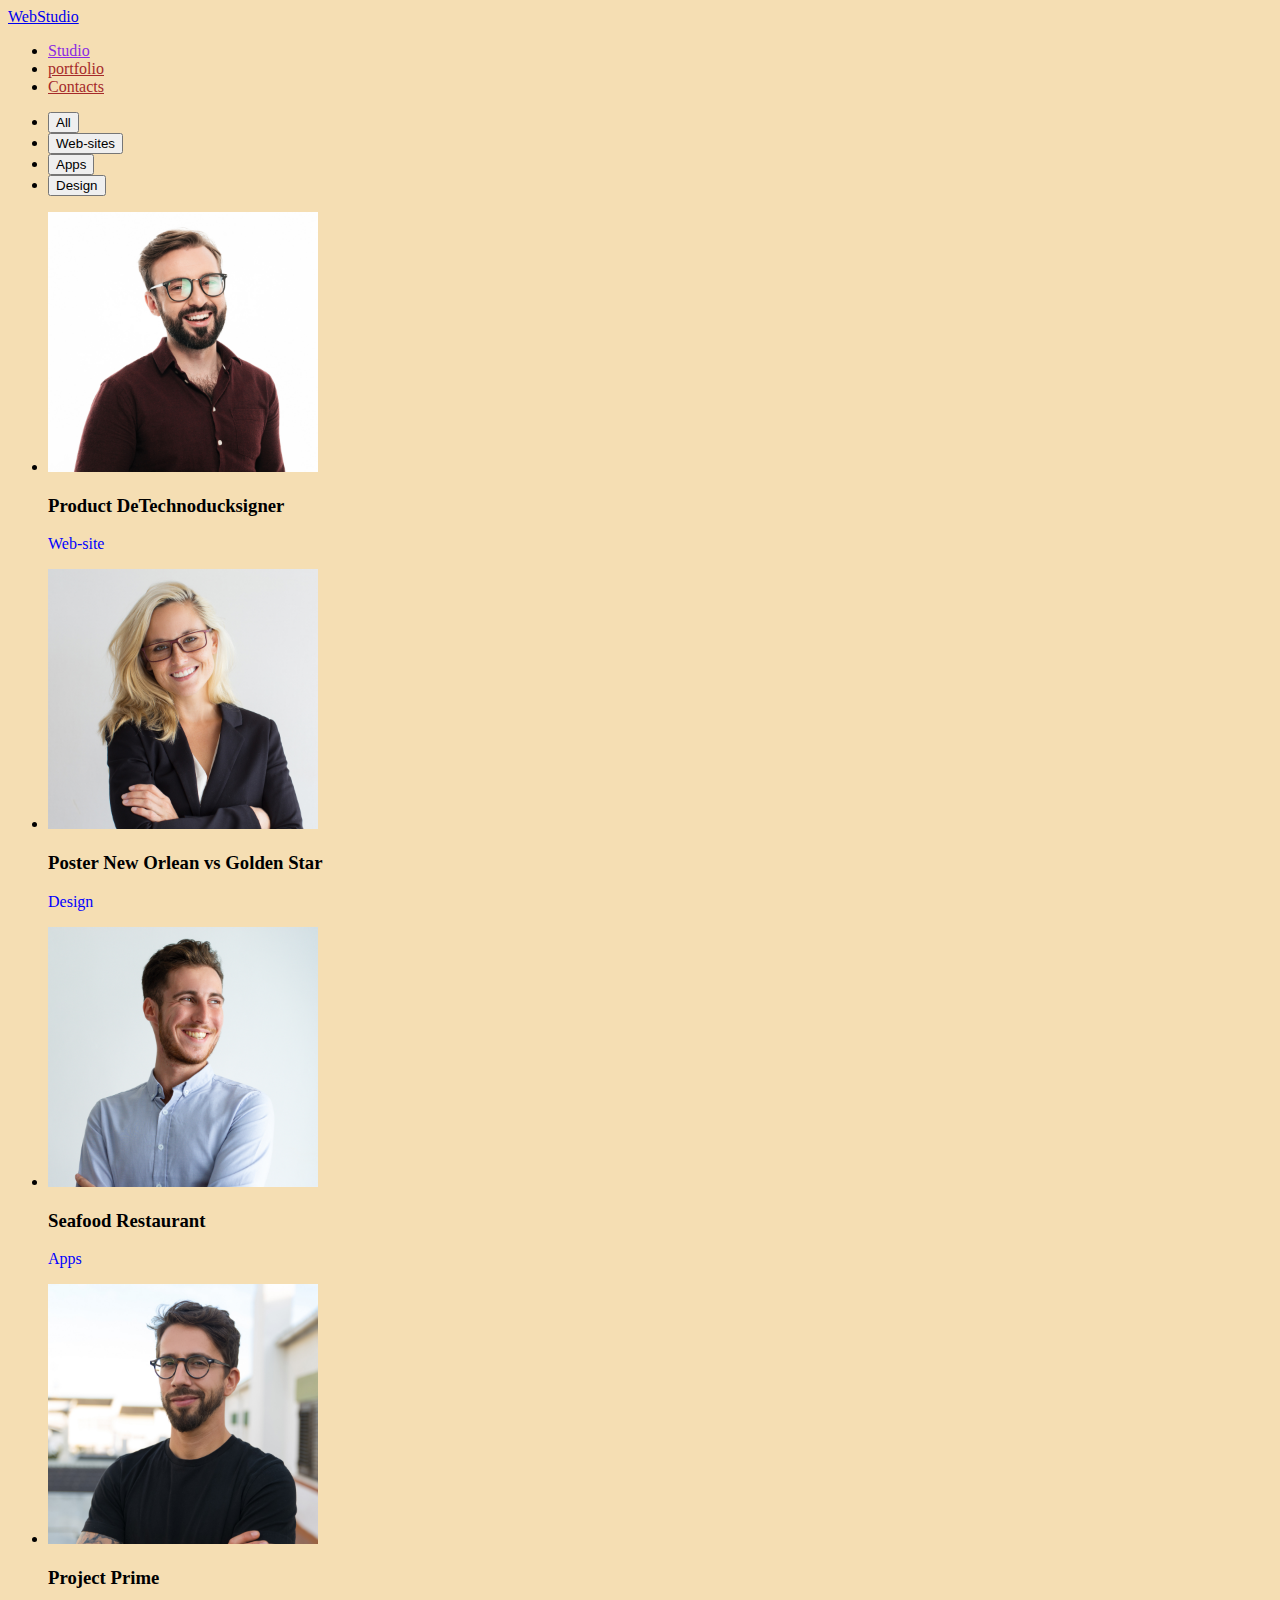
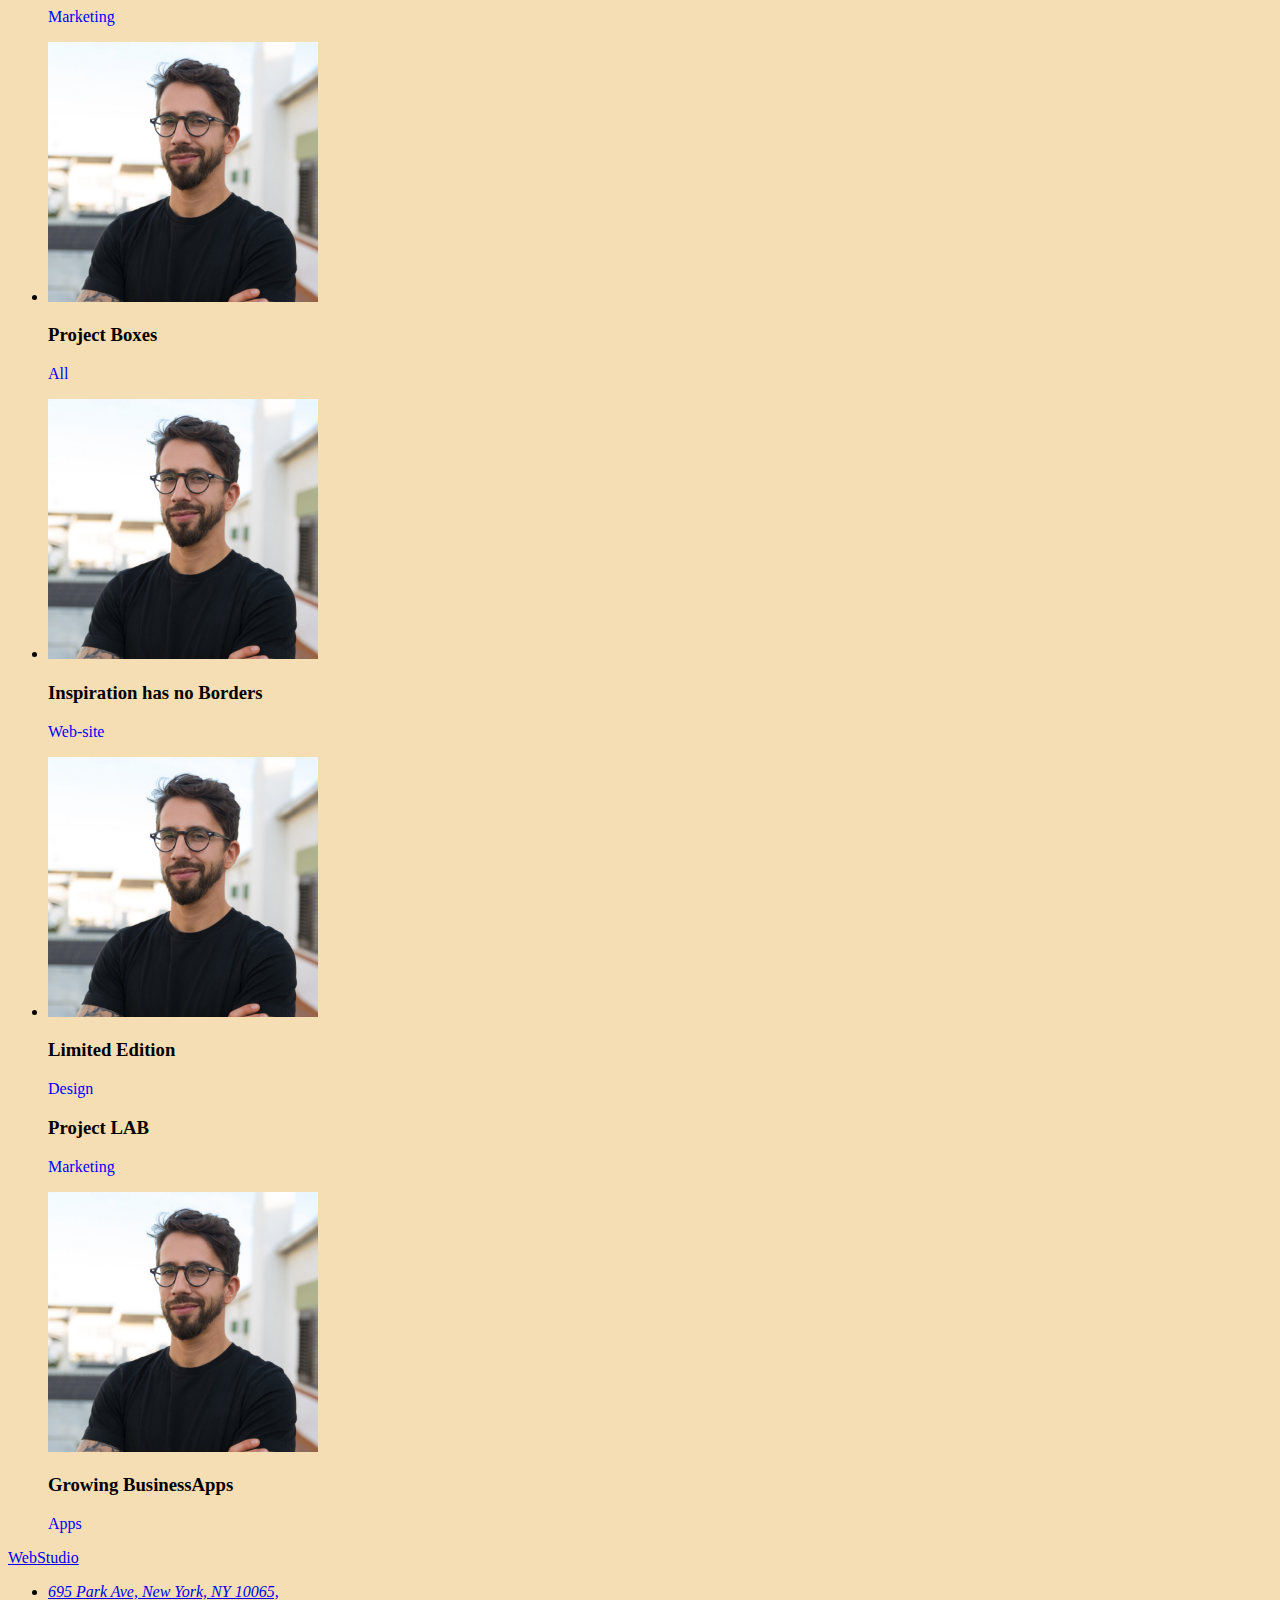
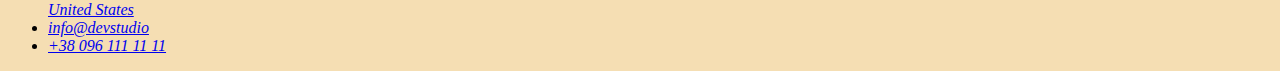
==== portfolio.html @ d8b7d626 "Adding photos" ====
<!DOCTYPE html>
<html lang="en">

<head>
    <meta charset="UTF-8">
    <meta http-equiv="X-UA-Compatible" content="IE=edge">
    <meta name="viewport" content="width=device-width, initial-scale=1.0">
    <link rel="stylesheet" href="./css/styles.css">
    <title>Homework 2</title>
</head>

<body>
    <!-- Header section -->
    <header class="page-header">
        <nav class="nav-bar">
            <!-- Logo -->
            <a href="./Portfolio.html" class="logo">WebStudio</a>
            <ul class="nav-list">
                <li><a class="nav-lnk active" href="./Portfolio.html">Studio</a></li>
                <li><a class="nav-lnk" href="#">portfolio</a></li>
                <li><a class="nav-lnk" href="#" class="nav-lnk">Contacts</a></li>
            </ul>
        </nav>

    </header>
    <main>
        <section>
            <ul>
      
                <li><button type="button">All</button></li>
                <li><button type="button">Web-sites</button></li>
                <li><button type="button">Apps</button></li>
                <li><button type="button">Design</button></li>
                
            
                

            </ul>
        </section>


        <!--team  section -->
        <section>
            <ul>
                <li><img src="images/team1.jpg" alt="Christopher Walker's image" width="270" height="260">
                    <h3>Product DeTechnoducksigner</h3>
                    <p>Web-site</p>
                </li>
                <li><img src="images/team2.jpg" alt="Kylie Evanas's image" width="270" height="260">
                    <h3>Poster New Orlean vs Golden Star</h3>
                    <p>Design</p>
                </li>
               <li><img src="images/team3.jpg" alt="Rayan Harris'S image" width="270" height="260">
                    <h3>Seafood Restaurant </h3>
                    <p>Apps</p>
                </li>
                <li><img src="images/team4.jpg" alt="Tyler Moore's image" width="270" height="260">
                    <h3>Project Prime</h3>
                    <p>Marketing</p>
                </li>    
                <li><img src="images/team4.jpg" alt="Tyler Moore's image" width="270" height="260">
                    <h3>Project Boxes</h3>
                    <p>All</p>
                </li>
                 <li><img src="images/team4.jpg" alt="Tyler Moore's image" width="270" height="260">
                    <h3>Inspiration has no Borders</h3>
                    <p>Web-site</p>
                </li>
                <li><img src="images/team4.jpg" alt="Tyler Moore's image" width="270" height="260">
                    <h3>Limited Edition</h3>
                    <p>Design</p>
                </li>
                    <h3>Project LAB</h3>
                    <p>Marketing</p>
                </l<li><img src="images/team4.jpg" alt="Tyler Moore's image" width="270" height="260">
                    <h3>Growing BusinessApps</h3>
                    <p>Apps</p>          
            </ul>
        </section>
    </main>

    <!-- page footer -->
    <footer>
        <a href="./Portfolio.html" class="logo">WebStudio</a>
        <address>
            <ul>
                <li><a href="https://goo.gl/maps/HV7Q381R2bDrDJHS8" target="_blank">695 Park Ave, New York, NY 10065,
                        <br>United States</a></li>
                <li><a href="mailto:info@devstudio.com">info@devstudio</a></li>
                <li><a href="tel:+380961111111">+38 096 111 11 11</a></li>
            </ul>
        </address>
    </footer>
</body>

</html>
---- css/styles.css ----
@import url('https://fonts.googleapis.com/css2?family=Roboto+Condensed:wght@300&display=swap');


body{
    background-color:wheat;
    font-family: "Roboto";

}

p{
    color: blue;
}

p:hover{
    color: yellow;
}

.nav-lnk{
    list-style: none;
    color: brown;

}
.active{
    color:blueviolet;
}

.nav .nav-list{
    list-style: none;
}

.nav-lnk:hover,
.nav-lnk:focus{
    color: pink;
}

.nav-lnk:visited{
    font-size: 35px;
    color: purple;
}

button:hover{
    cursor: pointer;
}


@import url('https://fonts.googleapis.com/css2?family=Open+Sans:wght@300&family=Roboto+Condensed:wght@300&family=Roboto:wght@400;700&display=swap');
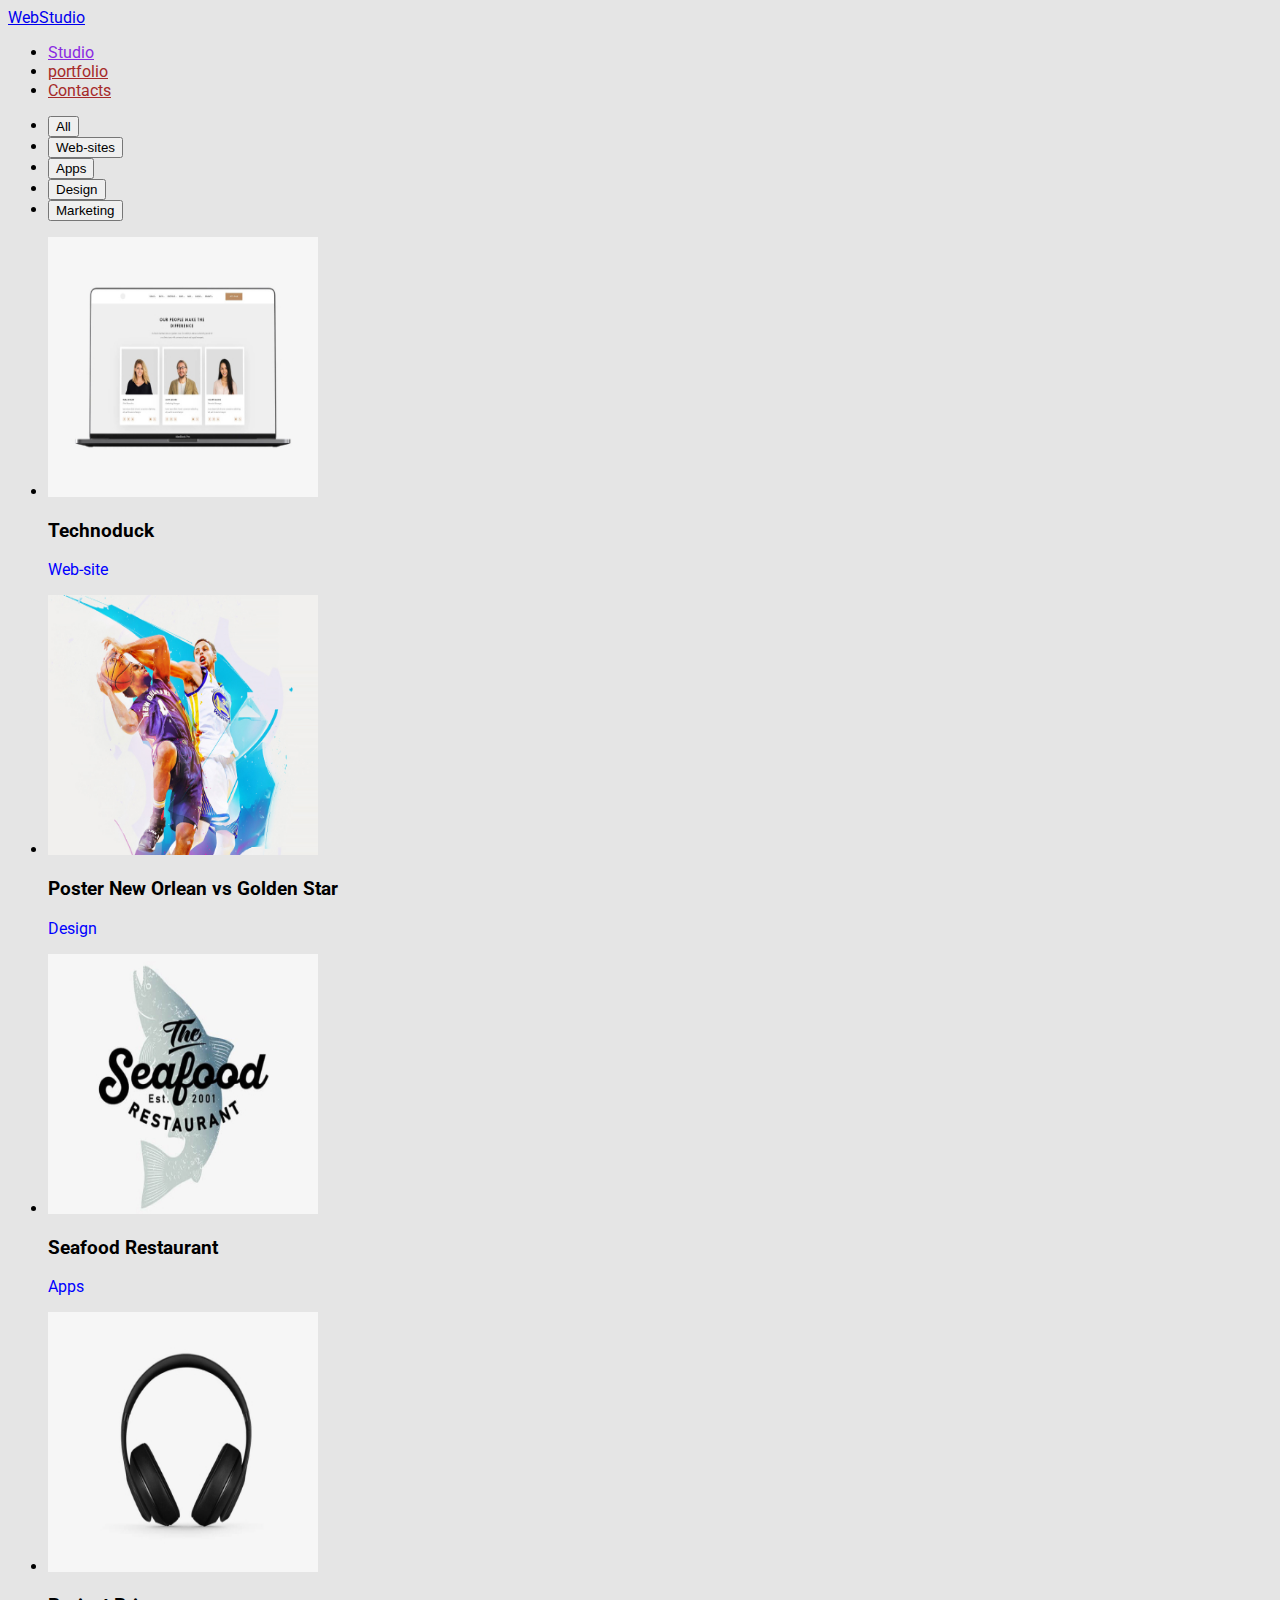
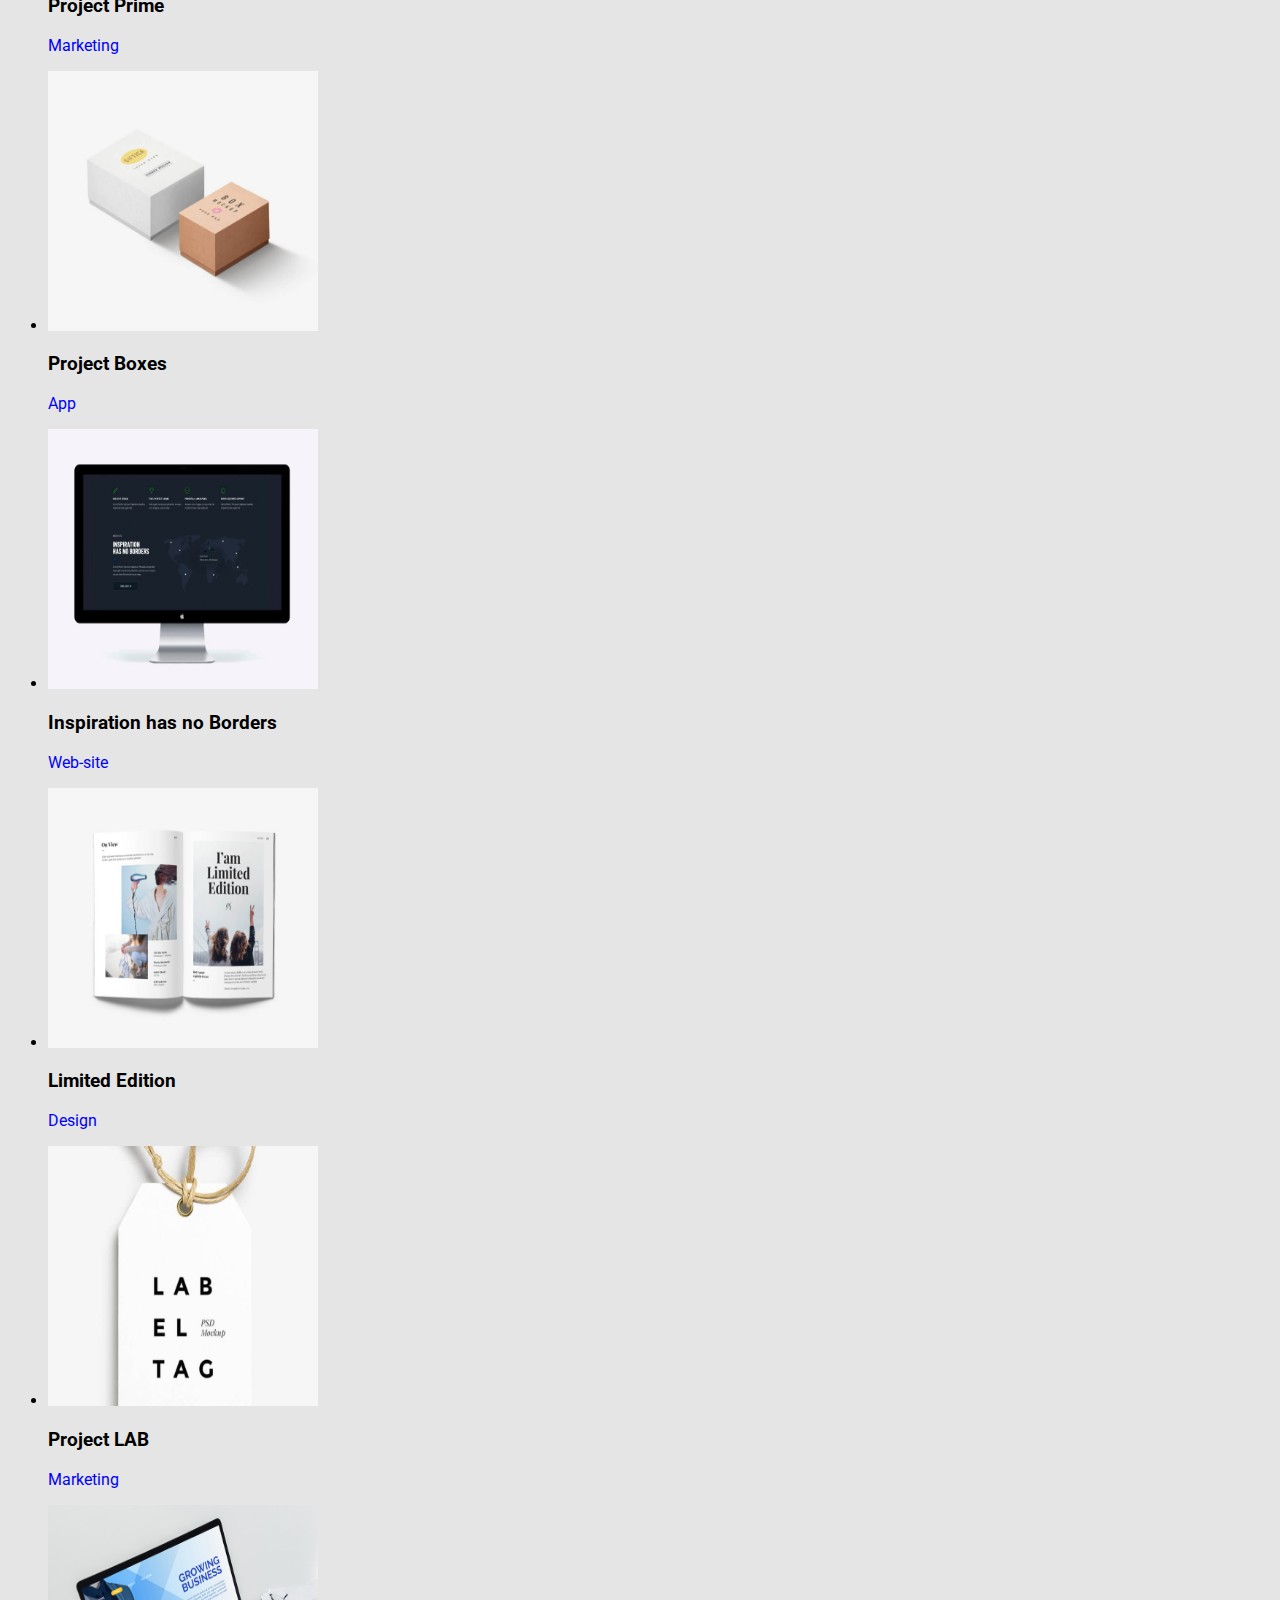
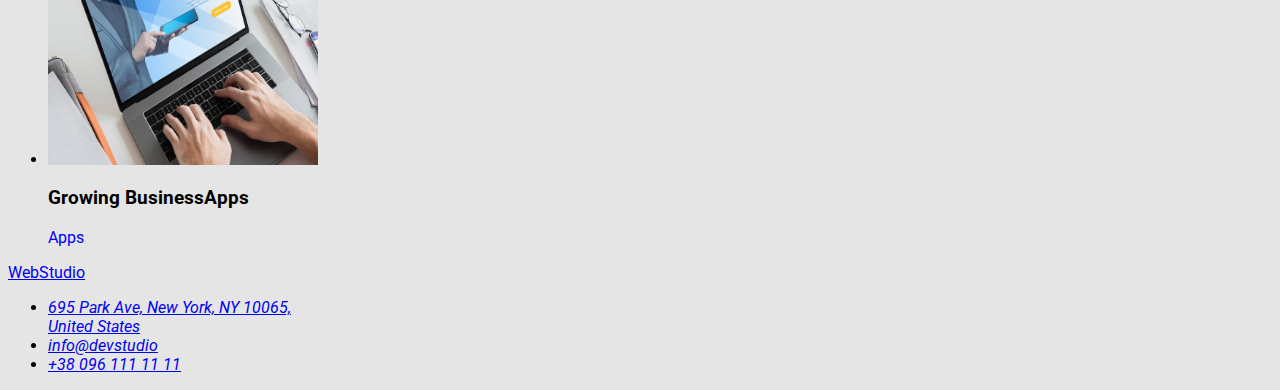
==== commit 2f31678f: "update" ====
--- a/portfolio.html
+++ b/portfolio.html
@@ -18,63 +18,64 @@
             <ul class="nav-list">
                 <li><a class="nav-lnk active" href="./Portfolio.html">Studio</a></li>
                 <li><a class="nav-lnk" href="#">portfolio</a></li>
-                <li><a class="nav-lnk" href="#" class="nav-lnk">Contacts</a></li>
+                <li><a class="nav-lnk" href="#" >Contacts</a></li>
             </ul>
         </nav>
 
     </header>
     <main>
-        <section>
+        <section >
             <ul>
       
-                <li><button type="button">All</button></li>
-                <li><button type="button">Web-sites</button></li>
-                <li><button type="button">Apps</button></li>
-                <li><button type="button">Design</button></li>
-                
-            
-                
-
+                <li><button class="btn" type="button">All</button></li>
+                <li><button class="btn" type="button">Web-sites</button></li>
+                <li><button class="btn" type="button">Apps</button></li>
+                <li><button class="btn" type="button">Design</button></li>
+                <li><button class="btn" type="button">Marketing</button></li>
             </ul>
         </section>
 
 
-        <!--team  section -->
-        <section>
+        <!-- -->
+        <section   >
             <ul>
-                <li><img src="images/team1.jpg" alt="Christopher Walker's image" width="270" height="260">
-                    <h3>Product DeTechnoducksigner</h3>
+                <li><img src="images/img (12).jpg" alt="Laptop" width="270" height="260">
+                    <h3>Technoduck</h3>
                     <p>Web-site</p>
                 </li>
-                <li><img src="images/team2.jpg" alt="Kylie Evanas's image" width="270" height="260">
+                <li><img src="images/img (13).jpg" alt="footballers" width="270" height="260">
                     <h3>Poster New Orlean vs Golden Star</h3>
                     <p>Design</p>
                 </li>
-               <li><img src="images/team3.jpg" alt="Rayan Harris'S image" width="270" height="260">
+               <li><img src="images/Seasonfood.jpg" alt="Restaurant logo" width="270" height="260">
                     <h3>Seafood Restaurant </h3>
                     <p>Apps</p>
                 </li>
-                <li><img src="images/team4.jpg" alt="Tyler Moore's image" width="270" height="260">
+                <li><img src="images/earbeats.jpg" alt="earbeats" width="270" height="260">
                     <h3>Project Prime</h3>
                     <p>Marketing</p>
                 </li>    
-                <li><img src="images/team4.jpg" alt="Tyler Moore's image" width="270" height="260">
+                <li><img src="images/img (14).jpg" alt="Boxes" width="270" height="260">
                     <h3>Project Boxes</h3>
-                    <p>All</p>
+                    <p>App</p>
                 </li>
-                 <li><img src="images/team4.jpg" alt="Tyler Moore's image" width="270" height="260">
+                 <li><img src="images/img (15).jpg" alt="Desktop" width="270" height="260">
                     <h3>Inspiration has no Borders</h3>
                     <p>Web-site</p>
                 </li>
-                <li><img src="images/team4.jpg" alt="Tyler Moore's image" width="270" height="260">
+                <li><img src="images/img (16).jpg" alt=" Book" width="270" height="260">
                     <h3>Limited Edition</h3>
                     <p>Design</p>
                 </li>
+                <li><img src="images/img (17).jpg" alt="Tag" width="270" height="260">
                     <h3>Project LAB</h3>
                     <p>Marketing</p>
-                </l<li><img src="images/team4.jpg" alt="Tyler Moore's image" width="270" height="260">
+                </li>
+                <li><img src="images/img (18).jpg" alt="Laptop"  width="270" height="260">
                     <h3>Growing BusinessApps</h3>
-                    <p>Apps</p>          
+                    <p>Apps</p>
+                </li>
+
             </ul>
         </section>
     </main>
--- a/css/styles.css
+++ b/css/styles.css
@@ -1,9 +1,18 @@
-@import url('https://fonts.googleapis.com/css2?family=Roboto+Condensed:wght@300&display=swap');
+@import url('https://fonts.googleapis.com/css2?family=Open+Sans:wght@300&family=Roboto+Condensed:wght@300&family=Roboto:wght@400;700&display=swap');
+
+body{
+    background-color:#e5e5e5;
+    font-family: "Roboto";
 
 
-body{
-    background-color:wheat;
-    font-family: "Roboto";
+
+
+}
+
+.main{
+    background-color: #2f303a;
+    text-align: center;
+    color:white;
 
 }
 
@@ -42,5 +51,6 @@
     cursor: pointer;
 }
 
-
-@import url('https://fonts.googleapis.com/css2?family=Open+Sans:wght@300&family=Roboto+Condensed:wght@300&family=Roboto:wght@400;700&display=swap');+.footer{
+    background-color:#2f303a;
+}
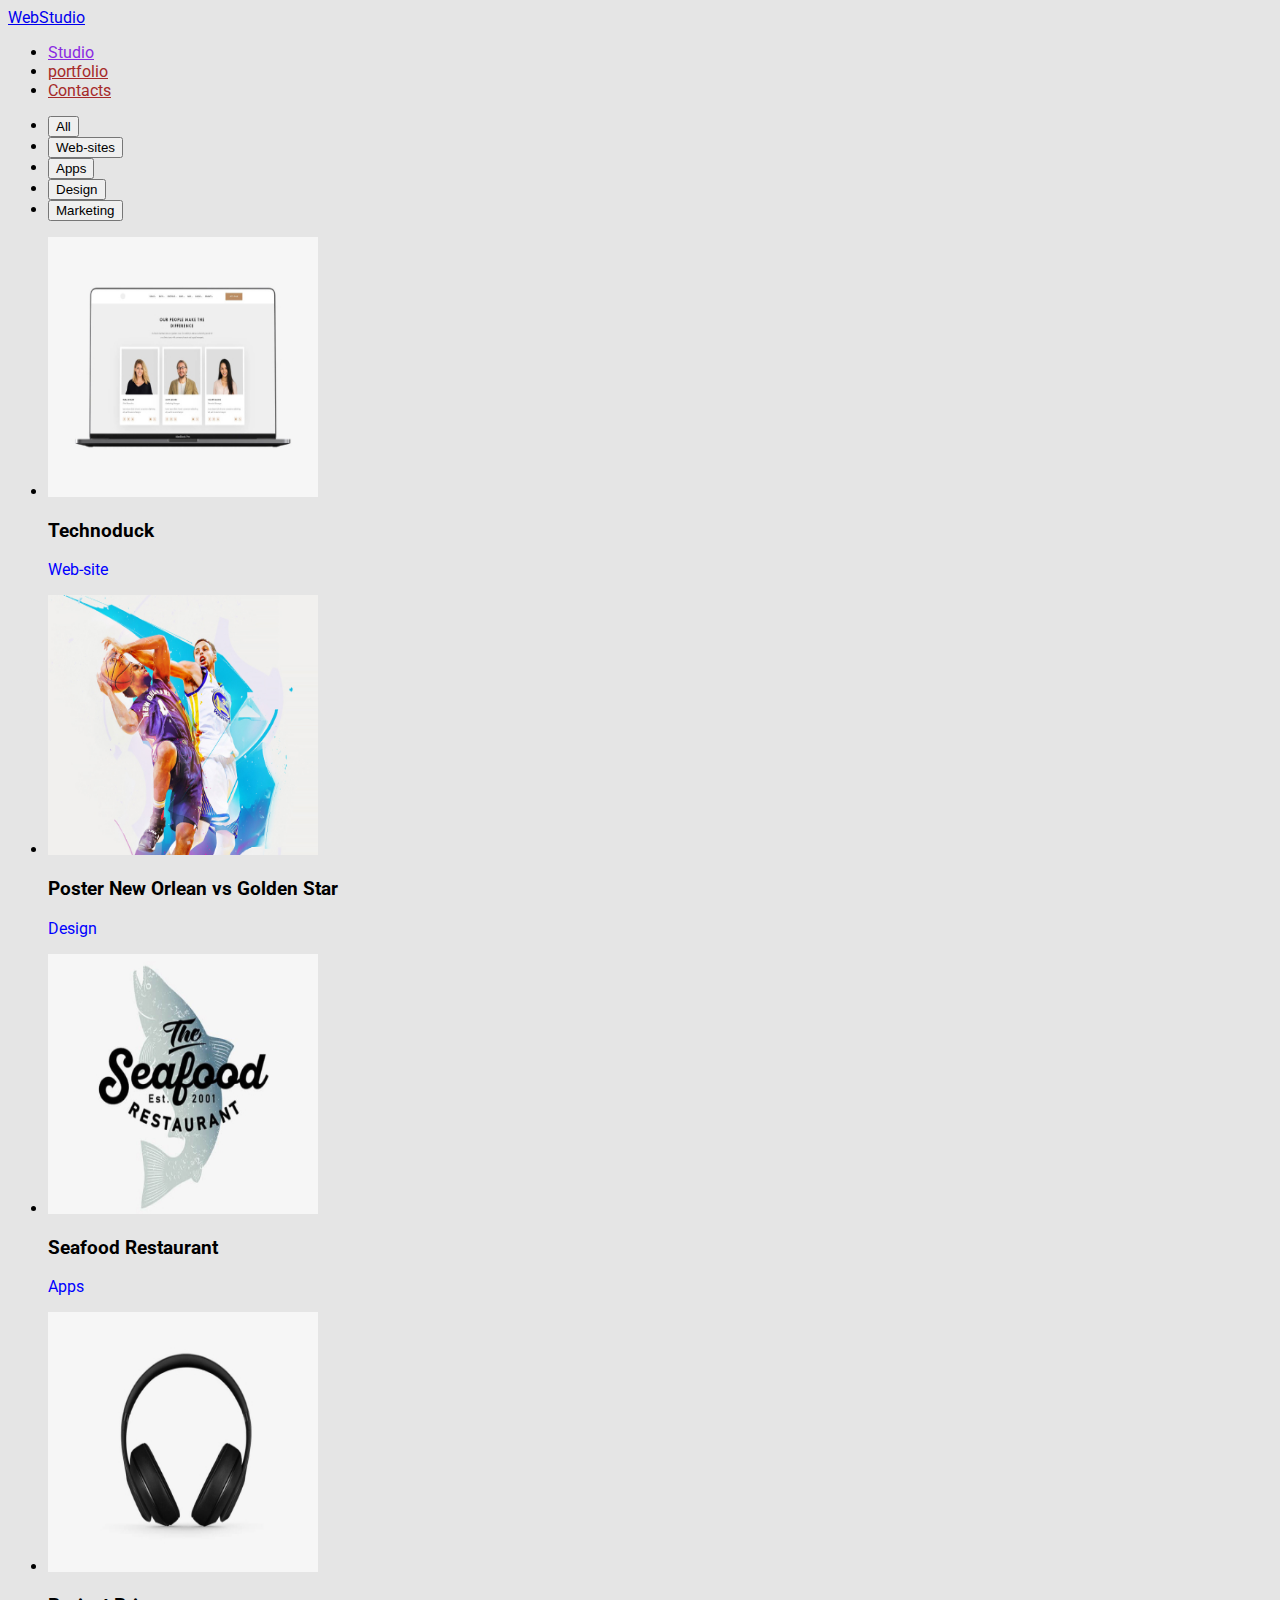
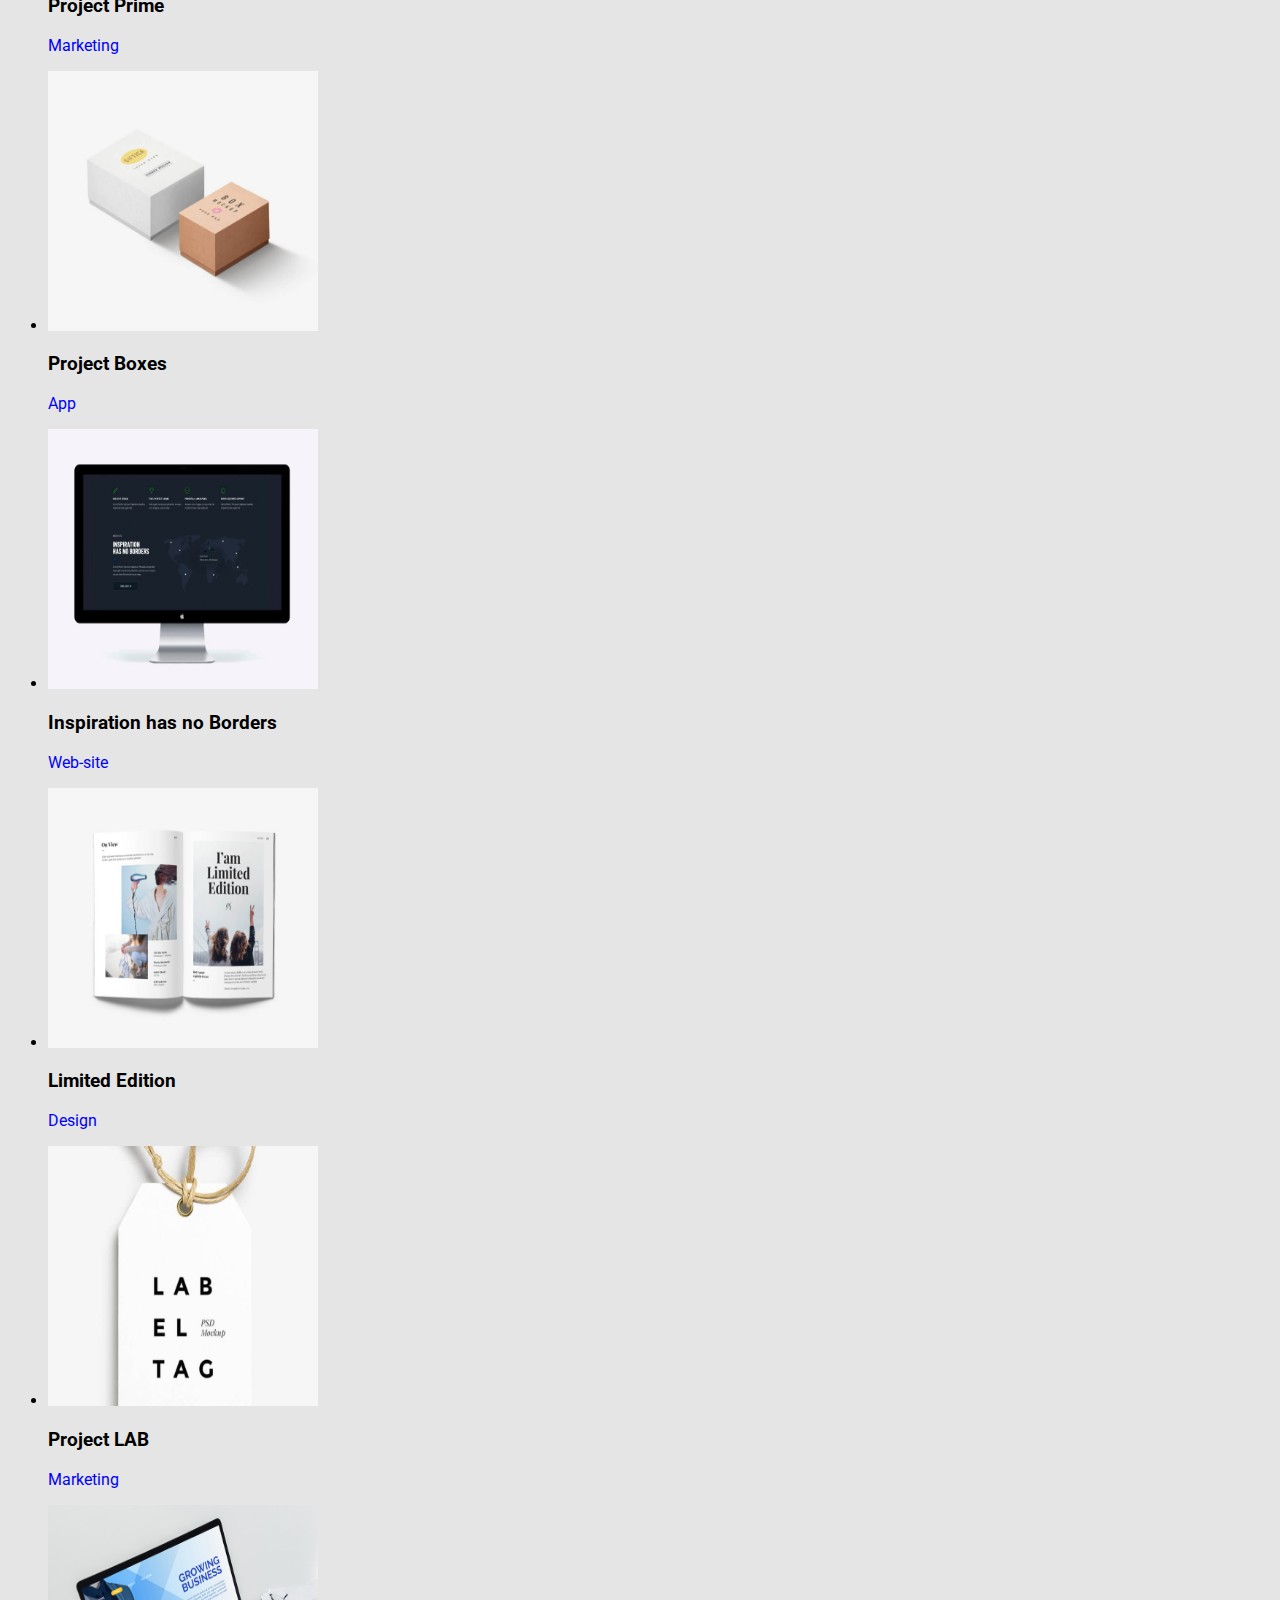
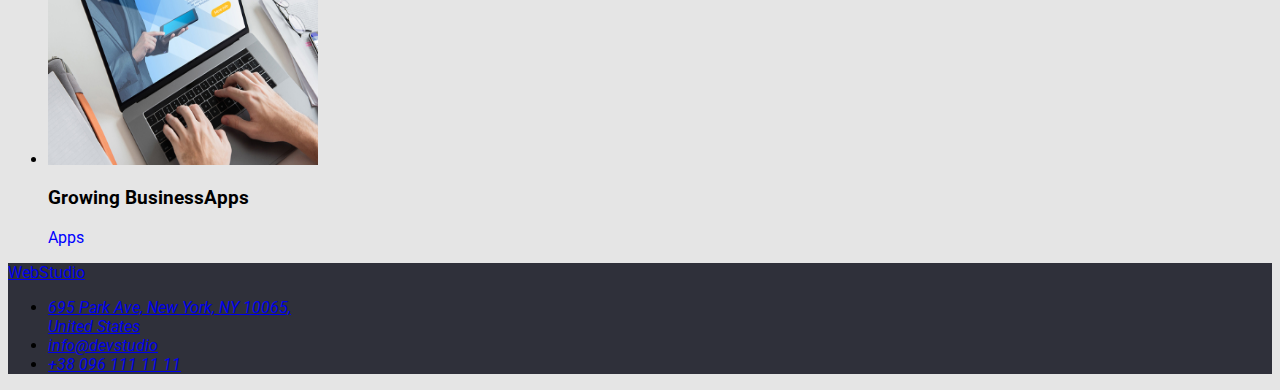
==== commit 4dbf9e04: "updt" ====
--- a/portfolio.html
+++ b/portfolio.html
@@ -24,7 +24,7 @@
 
     </header>
     <main>
-        <section >
+        <section class="portfolio-btn">
             <ul>
       
                 <li><button class="btn" type="button">All</button></li>
@@ -37,7 +37,7 @@
 
 
         <!-- -->
-        <section   >
+        <section class="portfolio-section"  >
             <ul>
                 <li><img src="images/img (12).jpg" alt="Laptop" width="270" height="260">
                     <h3>Technoduck</h3>
@@ -81,7 +81,7 @@
     </main>
 
     <!-- page footer -->
-    <footer>
+    <footer class="footer">
         <a href="./Portfolio.html" class="logo">WebStudio</a>
         <address>
             <ul>
--- a/css/styles.css
+++ b/css/styles.css
@@ -47,10 +47,21 @@
     color: purple;
 }
 
-button:hover{
+.btn:hover,
+.btn:focus{
     cursor: pointer;
+    background-color: rgba(225, 225, 225, 1);
+    padding: 12px 25px;
+    border-radius: 25px;
+    color: white;
+    font-size: 12px;
+    line-height: 1.36;
+    letter-spacing: 0.09em;
+    font-weight: 600;
 }
 
 .footer{
     background-color:#2f303a;
+    margin: ;
+    padding:;
 }
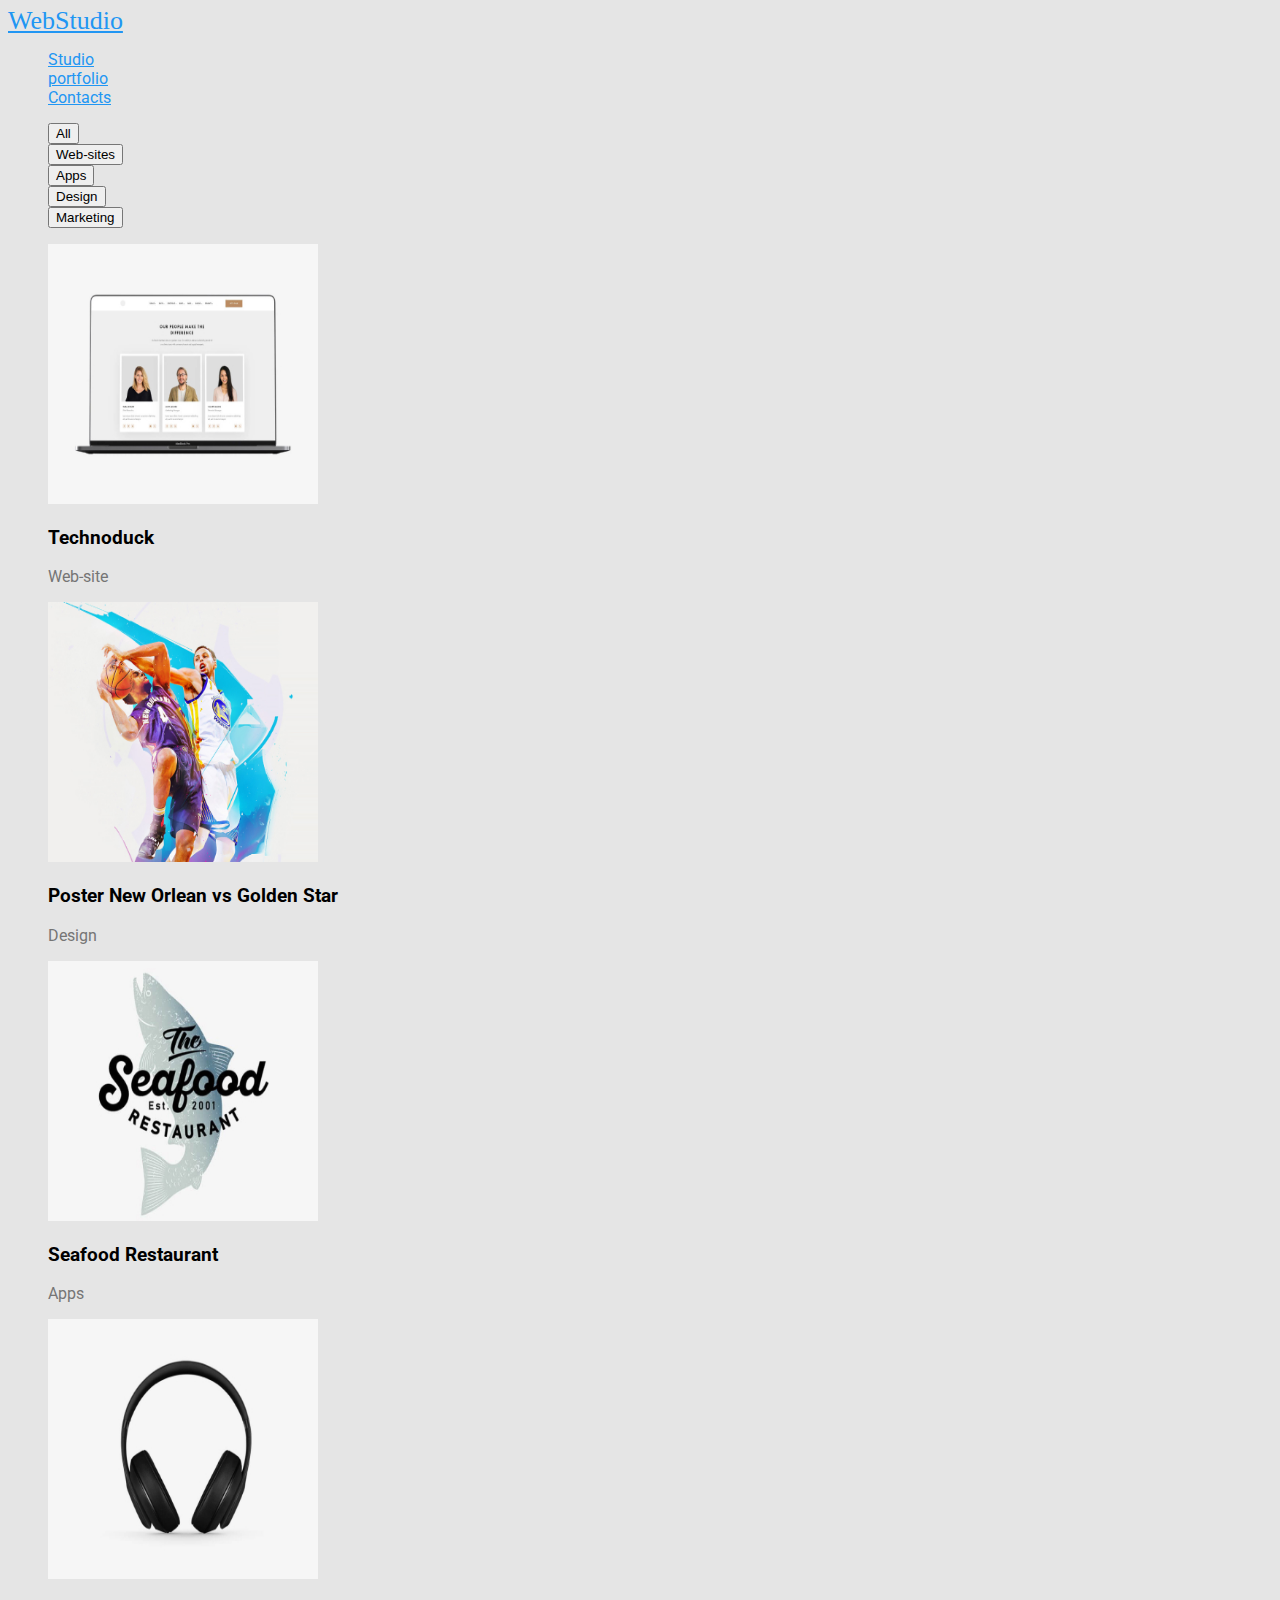
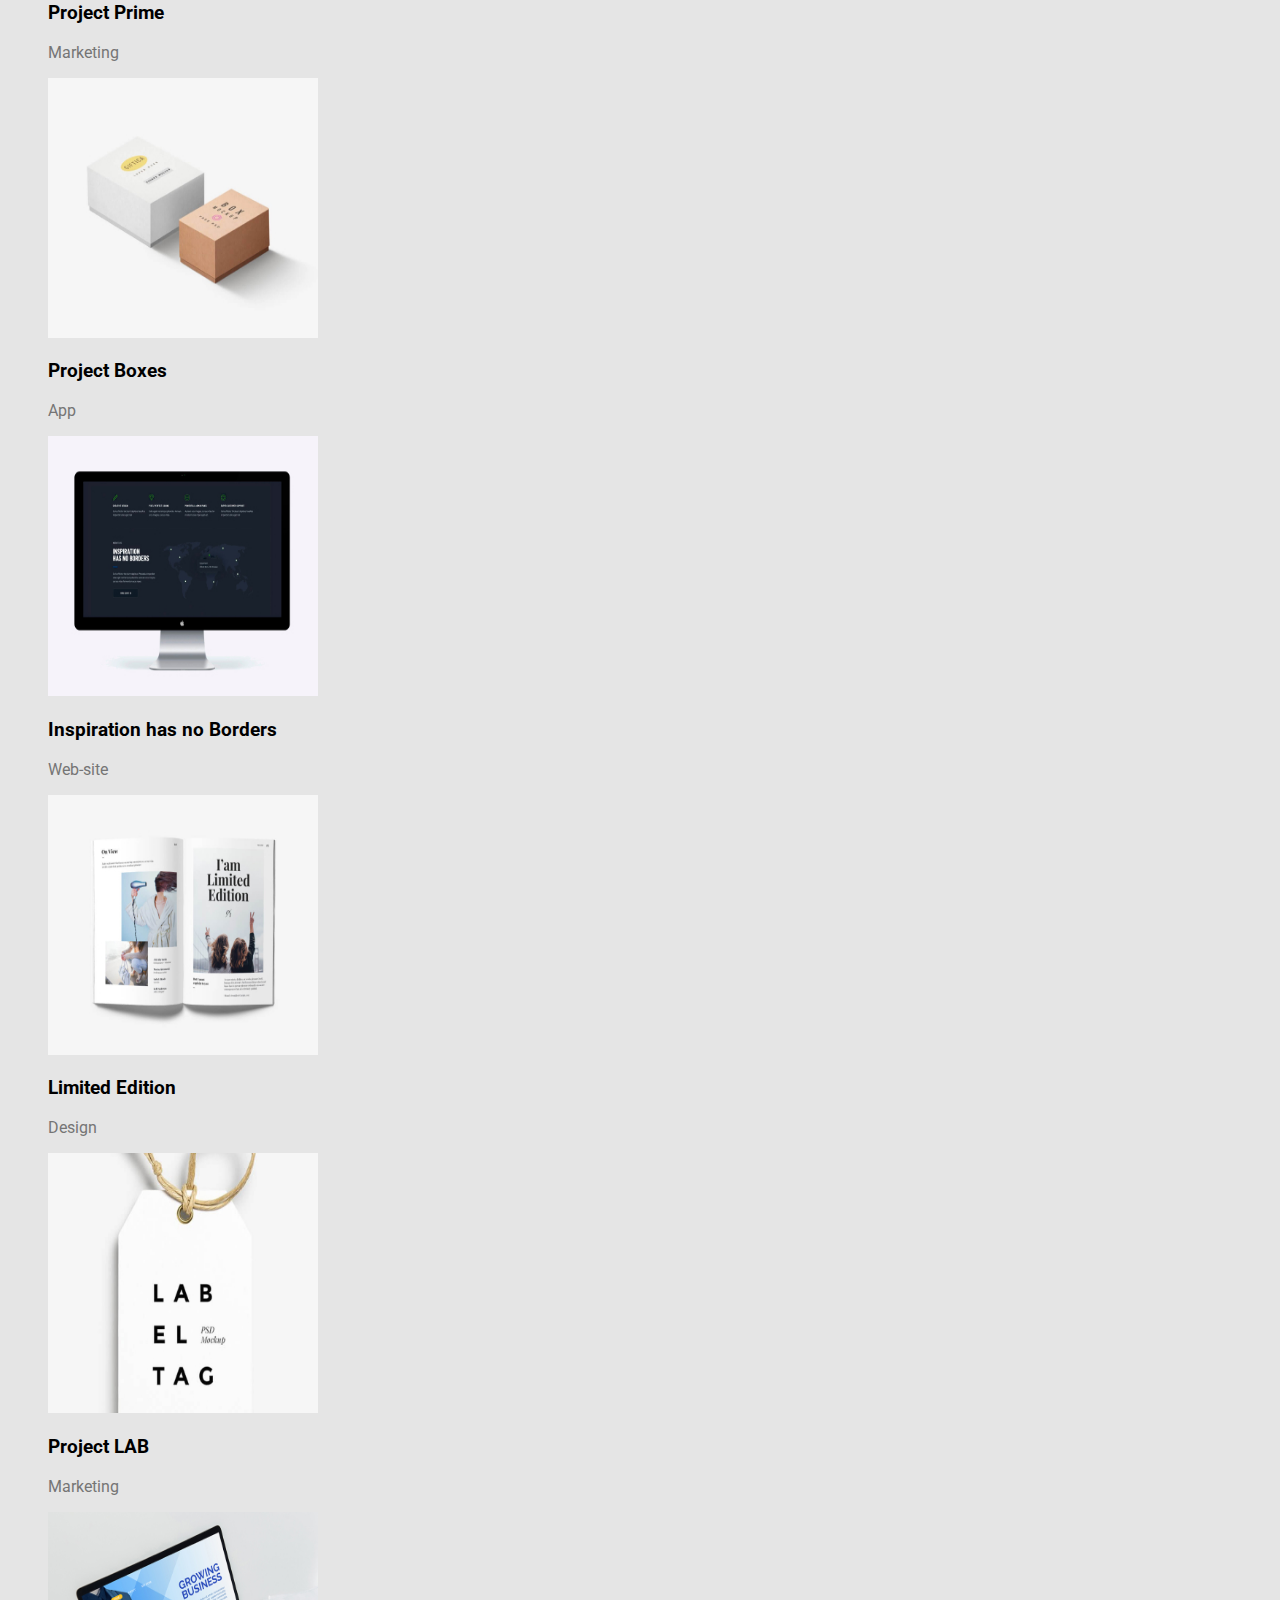
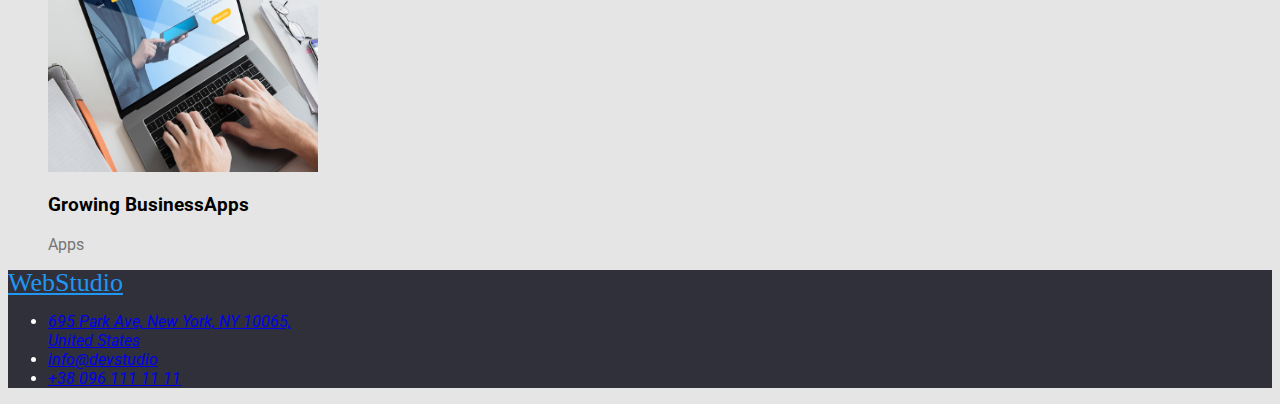
==== commit 5bbff39d: "Homework 2" ====
--- a/portfolio.html
+++ b/portfolio.html
@@ -15,7 +15,7 @@
         <nav class="nav-bar">
             <!-- Logo -->
             <a href="./Portfolio.html" class="logo">WebStudio</a>
-            <ul class="nav-list">
+            <ul class="list">
                 <li><a class="nav-lnk active" href="./Portfolio.html">Studio</a></li>
                 <li><a class="nav-lnk" href="#">portfolio</a></li>
                 <li><a class="nav-lnk" href="#" >Contacts</a></li>
@@ -25,7 +25,7 @@
     </header>
     <main>
         <section class="portfolio-btn">
-            <ul>
+            <ul class="list">
       
                 <li><button class="btn" type="button">All</button></li>
                 <li><button class="btn" type="button">Web-sites</button></li>
@@ -38,7 +38,7 @@
 
         <!-- -->
         <section class="portfolio-section"  >
-            <ul>
+            <ul class="list">
                 <li><img src="images/img (12).jpg" alt="Laptop" width="270" height="260">
                     <h3>Technoduck</h3>
                     <p>Web-site</p>
--- a/css/styles.css
+++ b/css/styles.css
@@ -2,8 +2,8 @@
 
 body{
     background-color:#e5e5e5;
-    font-family: "Roboto";
-
+    font-family: "Roboto" ,"sans-serif";
+    
 
 
 
@@ -15,22 +15,42 @@
     color:white;
 
 }
+.logo{
+    color:#2196F3;
+    font-family: Raleway;
+    font-style: Bold;
+    font-size: 26px;
+    line-height: 31px;
+    line-height: 100%;
+    box-align:left;
+    vertical-align: top;
+    letter-spacing: 3%;
+    fill:solid;
+}
+.team{
+    background-color:#f5f4f4;
+}
+
 
 p{
-    color: blue;
+    color: #757575;
 }
 
 p:hover{
     color: yellow;
 }
 
-.nav-lnk{
+.list{
+    list-style-type: none;
+}
+
+.nav-lnk,active{
     list-style: none;
-    color: brown;
+    color:#2196F3;
 
 }
 .active{
-    color:blueviolet;
+    color:2196F3;
 }
 
 .nav .nav-list{
@@ -62,6 +82,6 @@
 
 .footer{
     background-color:#2f303a;
-    margin: ;
-    padding:;
+    color:#ffffff;
+
 }
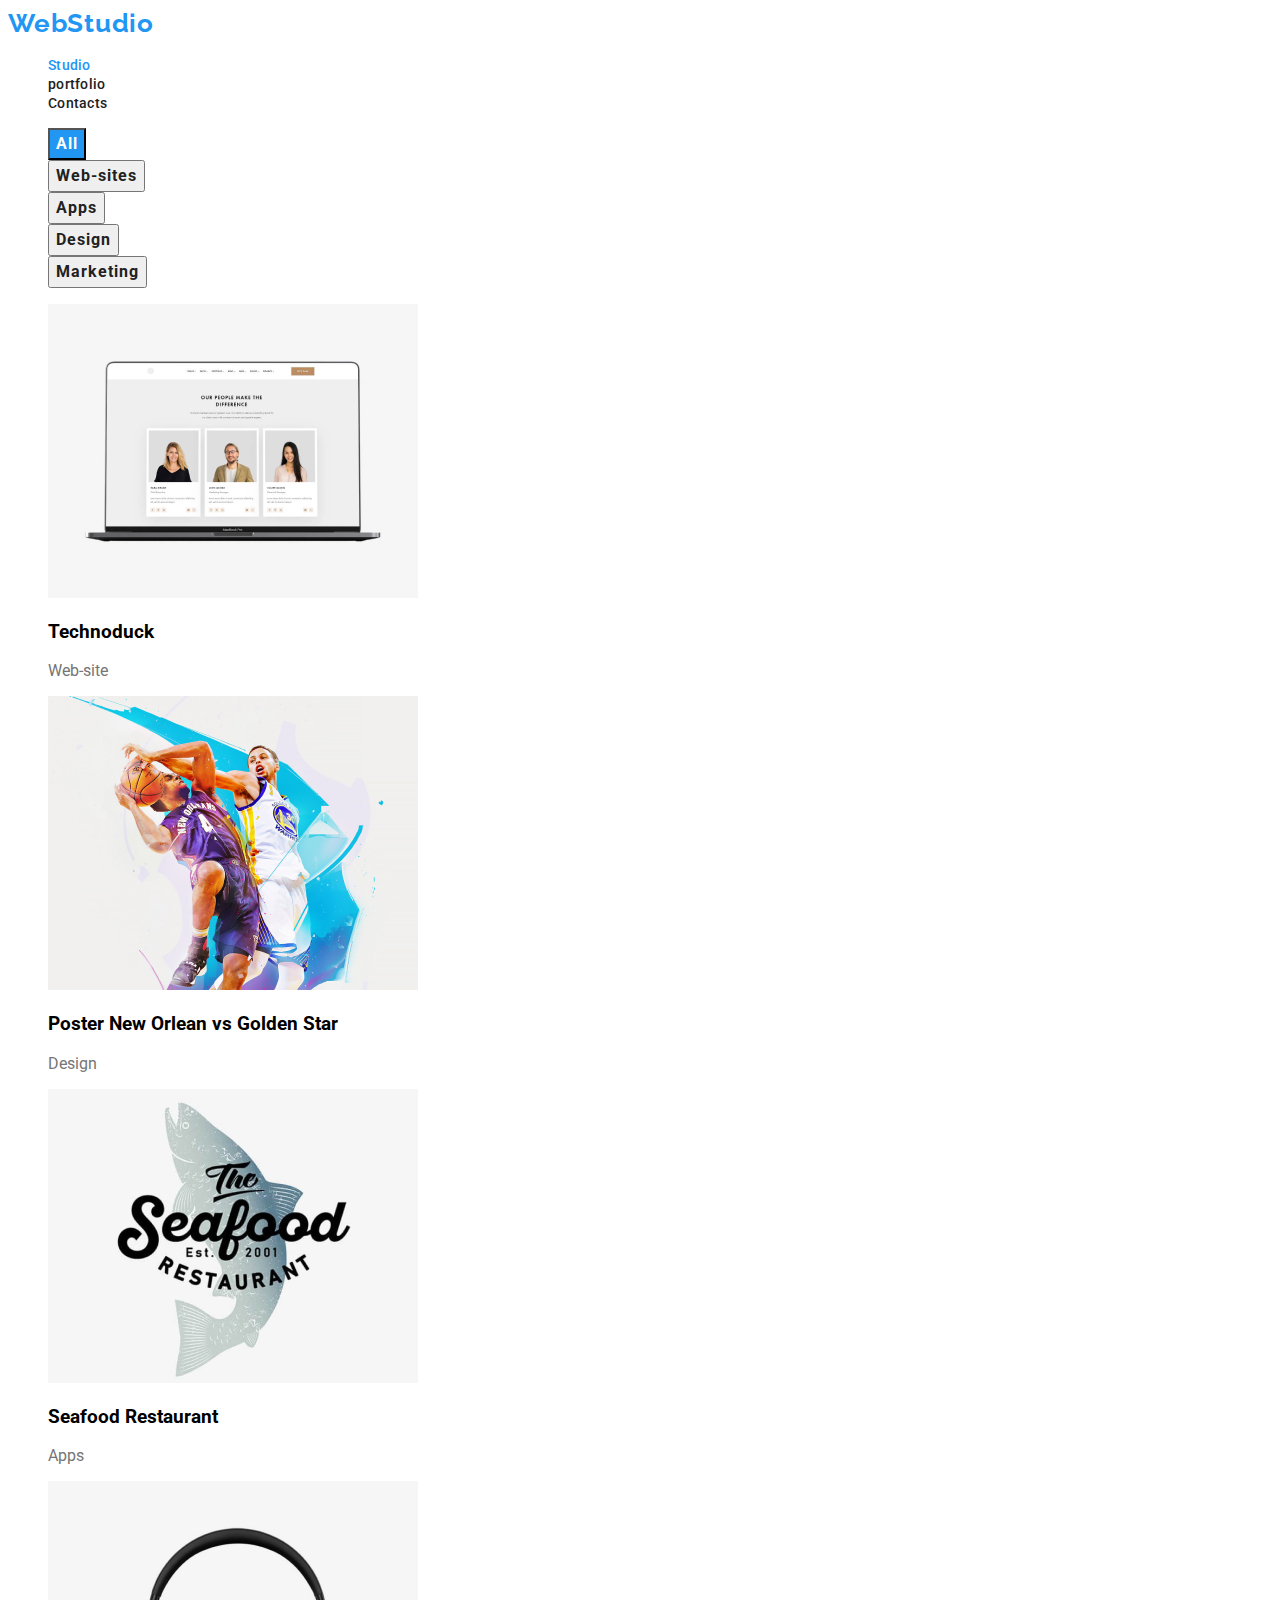
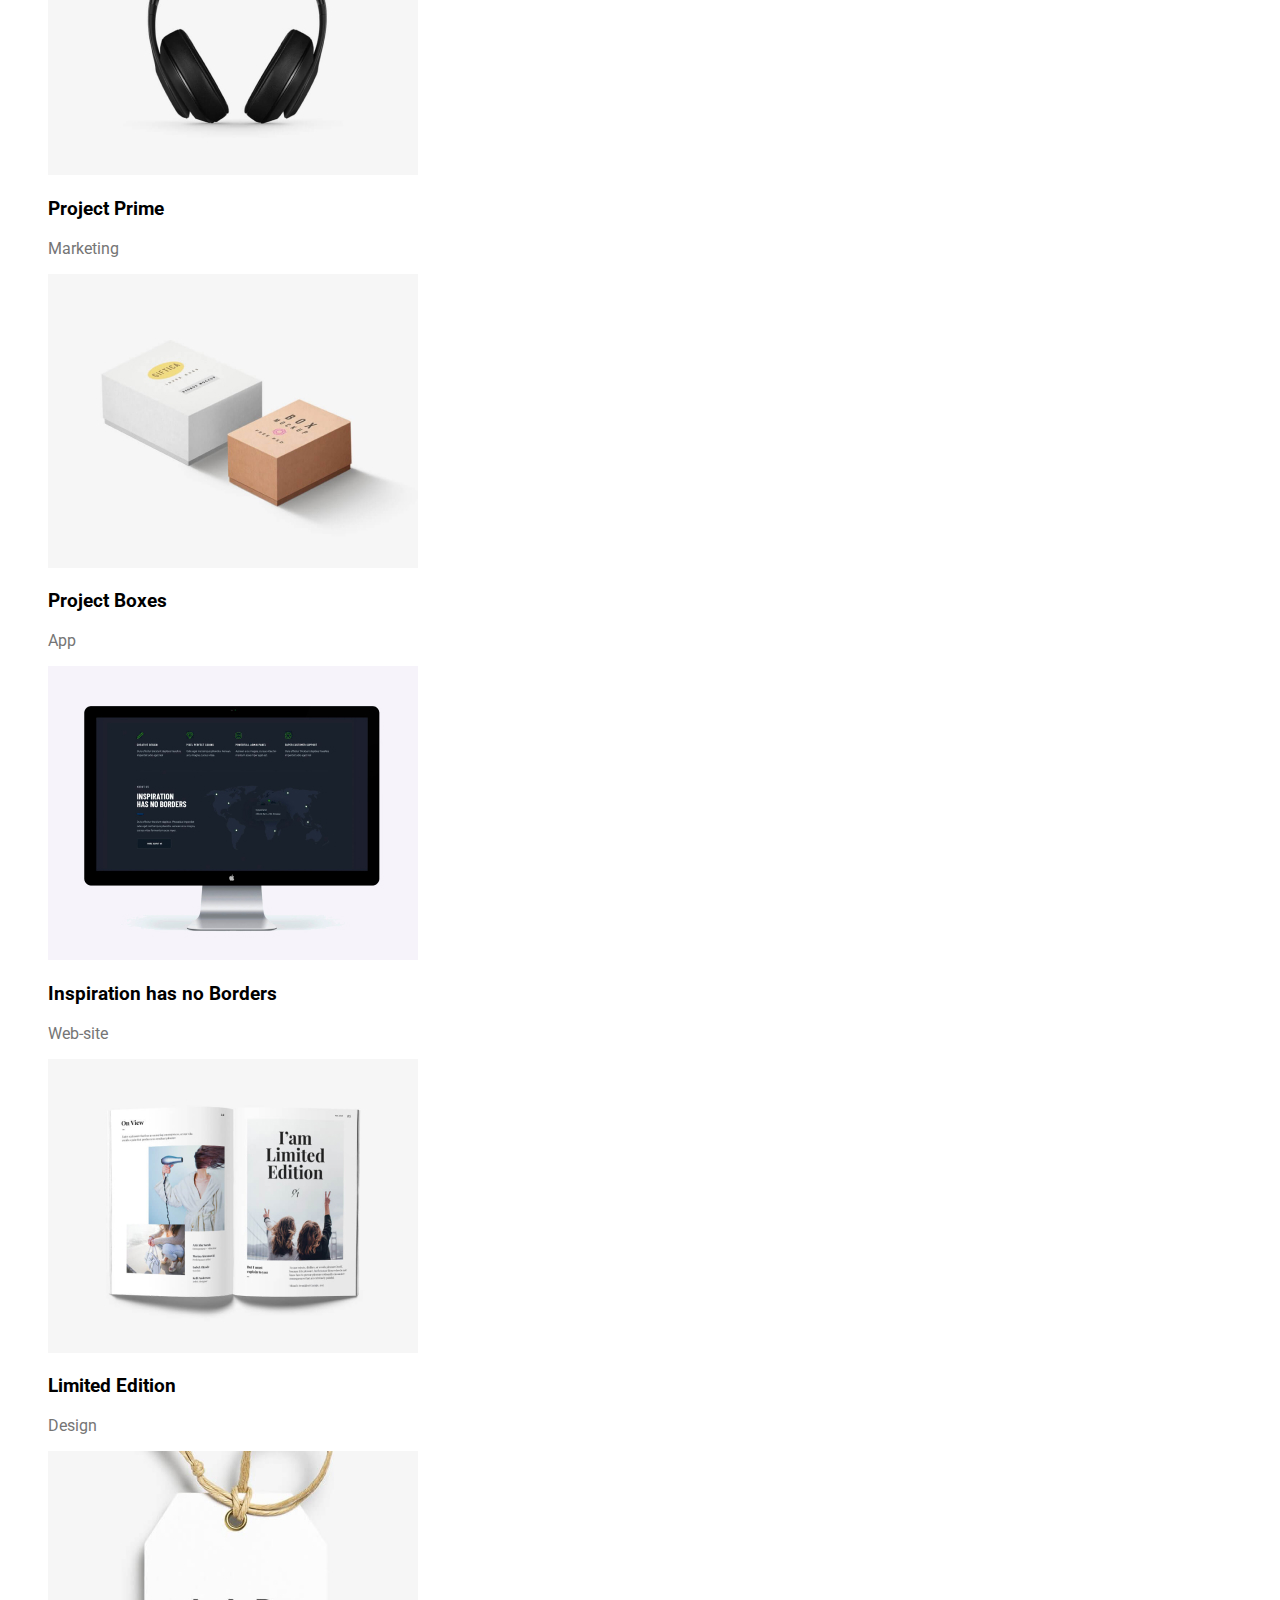
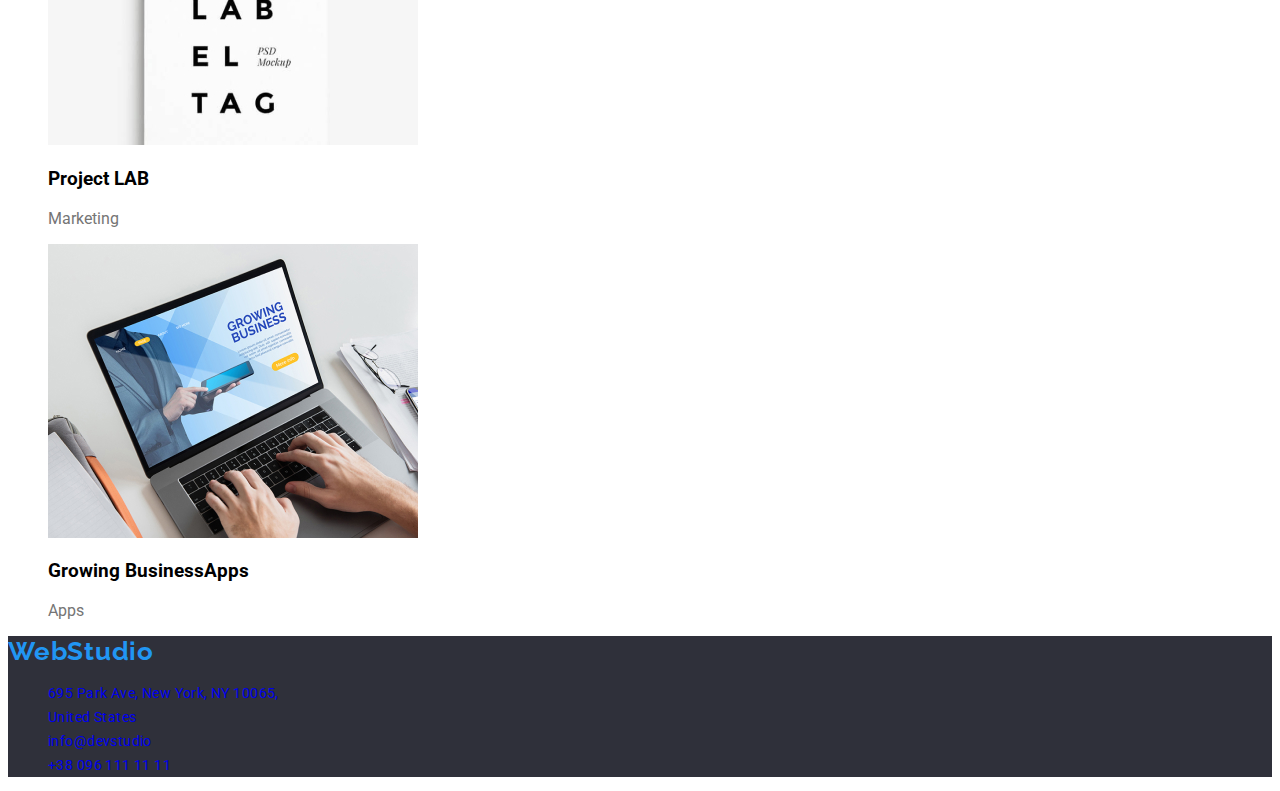
==== commit fe87ac69: "correction on reviewed homework" ====
--- a/portfolio.html
+++ b/portfolio.html
@@ -21,57 +21,51 @@
                 <li><a class="nav-lnk" href="#" >Contacts</a></li>
             </ul>
         </nav>
+    </header>
 
-    </header>
     <main>
-        <section class="portfolio-btn">
-            <ul class="list">
-      
-                <li><button class="btn" type="button">All</button></li>
+        <section class="portfolio-main-sec">
+            <ul class="portfolio-btn , list">
+                <li><button class="btn  all" type="button">All</button></li>
                 <li><button class="btn" type="button">Web-sites</button></li>
                 <li><button class="btn" type="button">Apps</button></li>
                 <li><button class="btn" type="button">Design</button></li>
                 <li><button class="btn" type="button">Marketing</button></li>
-            </ul>
-        </section>
-
-
-        <!-- -->
-        <section class="portfolio-section"  >
+            </ul>     
             <ul class="list">
-                <li><img src="images/img (12).jpg" alt="Laptop" width="270" height="260">
+                <li><img src="images/portfolio2.jpg" alt="Laptop" width="370" height="294">
                     <h3>Technoduck</h3>
                     <p>Web-site</p>
                 </li>
-                <li><img src="images/img (13).jpg" alt="footballers" width="270" height="260">
+                <li><img src="images/portfolio3.jpg" alt="footballers" width="370" height="294">
                     <h3>Poster New Orlean vs Golden Star</h3>
                     <p>Design</p>
                 </li>
-               <li><img src="images/Seasonfood.jpg" alt="Restaurant logo" width="270" height="260">
+               <li><img src="images/Seasonfood.jpg" alt="Restaurant logo" width="370" height="294">
                     <h3>Seafood Restaurant </h3>
                     <p>Apps</p>
                 </li>
-                <li><img src="images/earbeats.jpg" alt="earbeats" width="270" height="260">
+                <li><img src="images/earbeats.jpg" alt="earbeats" width="370" height="294">
                     <h3>Project Prime</h3>
                     <p>Marketing</p>
                 </li>    
-                <li><img src="images/img (14).jpg" alt="Boxes" width="270" height="260">
+                <li><img src="images/portfolio4.jpg" alt="Boxes" width="370" height="294">
                     <h3>Project Boxes</h3>
                     <p>App</p>
                 </li>
-                 <li><img src="images/img (15).jpg" alt="Desktop" width="270" height="260">
+                 <li><img src="images/portfolio5.jpg" alt="Desktop" width="370" height="294">
                     <h3>Inspiration has no Borders</h3>
                     <p>Web-site</p>
                 </li>
-                <li><img src="images/img (16).jpg" alt=" Book" width="270" height="260">
+                <li><img src="images/portfolio6.jpg" alt=" Book" width="370" height="294">
                     <h3>Limited Edition</h3>
                     <p>Design</p>
                 </li>
-                <li><img src="images/img (17).jpg" alt="Tag" width="270" height="260">
+                <li><img src="images/portfolio7.jpg" alt="Tag" width="370" height="294">
                     <h3>Project LAB</h3>
                     <p>Marketing</p>
                 </li>
-                <li><img src="images/img (18).jpg" alt="Laptop"  width="270" height="260">
+                <li><img src="images/portfolio8.jpg" alt="Laptop"  width="370" height="294">
                     <h3>Growing BusinessApps</h3>
                     <p>Apps</p>
                 </li>
@@ -82,8 +76,8 @@
 
     <!-- page footer -->
     <footer class="footer">
-        <a href="./Portfolio.html" class="logo">WebStudio</a>
-        <address>
+        <a href="./Index.html" class="logo">WebStudio</a>
+        <address  class="address">
             <ul>
                 <li><a href="https://goo.gl/maps/HV7Q381R2bDrDJHS8" target="_blank">695 Park Ave, New York, NY 10065,
                         <br>United States</a></li>
--- a/css/styles.css
+++ b/css/styles.css
@@ -1,87 +1,167 @@
-@import url('https://fonts.googleapis.com/css2?family=Open+Sans:wght@300&family=Roboto+Condensed:wght@300&family=Roboto:wght@400;700&display=swap');
+@import url('https://fonts.googleapis.com/css2?family=Raleway:wght@700&display=swap');
+@import url('https://fonts.googleapis.com/css2?family=Open+Sans:wght@300&family=Roboto+Condensed:wght@300&family=Roboto:wght@300;400;500;700;900&display=swap');
+
+:root{
+    --main-text-color: #212121;
+    --secondary-text-color: #757575;
+    --other-color: #2196f3;
+    --white-color: #ffffff;
+    --dark-bg-color:  #2f303a;
+    --light-bg-color: #f5f4f4;
+}
 
 body{
-    background-color:#e5e5e5;
     font-family: "Roboto" ,"sans-serif";
-    
+}
+
+a{
+    text-decoration: none;
+}
+
+ul{
+    list-style: none;
+}
+
+p{
+    color:var(--secondary-text-color)
+}
 
 
 
+/* HEADER */
+.logo{
+    font-family: 'Raleway';
+    font-style: normal;
+    font-size: 26px;
+    font-weight: 700;
+    line-height: calc(31 / 26 );
+    letter-spacing: 0.03em;
+    color: var(--other-color);
 }
 
-.main{
-    background-color: #2f303a;
+.nav-lnk{
+    font-weight: 500;
+    font-size: 14px;
+    line-height: calc(16/14);
+    letter-spacing: 0.02em;
+    color: var(--main-text-color);
+}
+.nav-lnk:focus,
+.nav-lnk:hover{
+    color: var(--other-color);
+}
+
+.active{
+    color: var(--other-color);
+}
+
+.header-contact{
+    font-weight: 500;
+    font-size: 14px;
+    line-height: calc(16/14);
+    letter-spacing: 0.02em;
+    color: var(--secondary-text-color);
+}
+
+.header-contact:hover,
+.header-contact:focus{
+    color: var(--other-color);
+}
+
+/* HERO */
+
+.hero-section{
+    background-color: var(--dark-bg-color);
+}
+
+.hero-title{
+    font-weight: 500;
+    font-size: 44px;
+    line-height: calc(60/44);
     text-align: center;
-    color:white;
+    letter-spacing: 0.06em;
+    text-transform: uppercase;
+    color: var(--white-color);
+}
 
+.hero-btn{
+    font-family: 'Roboto';
+    font-style: normal;
+    font-weight: 700;
+    font-size: 16px;
+    line-height: calc(30/16);
+    text-align: center;
+    letter-spacing: 0.06em;
+    color:var(--white-color);
+    cursor: pointer;
+    border: none;
+    background-color: var(--other-color);
 }
-.logo{
-    color:#2196F3;
-    font-family: Raleway;
-    font-style: Bold;
-    font-size: 26px;
-    line-height: 31px;
-    line-height: 100%;
-    box-align:left;
-    vertical-align: top;
-    letter-spacing: 3%;
-    fill:solid;
-}
-.team{
-    background-color:#f5f4f4;
+
+.hero-btn:hover,
+.hero-btn:focus{
+    background-color: darkblue;
+    color: yellow;
 }
 
 
-p{
-    color: #757575;
+
+.team{
+    background-color:var(--light-bg-color);
+    vertical-align: Center ;
+    text-align:center;
+    font-family: 'Roboto';
+    font-style: normal;
+    font-weight: 700;
+    font-size: 16px;
+    line-height: calc(19/16); 
+    letter-spacing: 0.03em;
+
+    
 }
 
-p:hover{
-    color: yellow;
+img{
+    vertical-align:left ;
 }
 
-.list{
-    list-style-type: none;
+
+
+
+/* PORTFOLIO BUTTONS */
+
+.btn{
+    font-family: 'Roboto';
+    font-style: medium;
+    font-weight: 700;
+    font-size: 16px;
+    line-height: calc(26/16);
+    text-align: center;
+    letter-spacing: 0.06em;
+    color: var(--main-text-color);
+    cursor: pointer;
+
 }
 
-.nav-lnk,active{
-    list-style: none;
-    color:#2196F3;
-
-}
-.active{
-    color:2196F3;
+.all{
+    background-color: var(--other-color);
+    color: var(--white-color);  
 }
 
-.nav .nav-list{
-    list-style: none;
+
+/* FOOTER */
+
+.footer{
+    background-color: var(--dark-bg-color);
+    color: var(--secondary-text-color);
 }
 
-.nav-lnk:hover,
-.nav-lnk:focus{
-    color: pink;
+
+.address{
+   font-style: normal;
+   color: var(--secondary-text-color);
+   font-family: 'Roboto';
+   font-size: 14px;
+   line-height: calc(24/14);
+   letter-spacing: 0.03em;
+   vertical-align: top;
 }
-
-.nav-lnk:visited{
-    font-size: 35px;
-    color: purple;
-}
-
-.btn:hover,
-.btn:focus{
-    cursor: pointer;
-    background-color: rgba(225, 225, 225, 1);
-    padding: 12px 25px;
-    border-radius: 25px;
-    color: white;
-    font-size: 12px;
-    line-height: 1.36;
-    letter-spacing: 0.09em;
-    font-weight: 600;
-}
-
-.footer{
-    background-color:#2f303a;
-    color:#ffffff;
-
-}
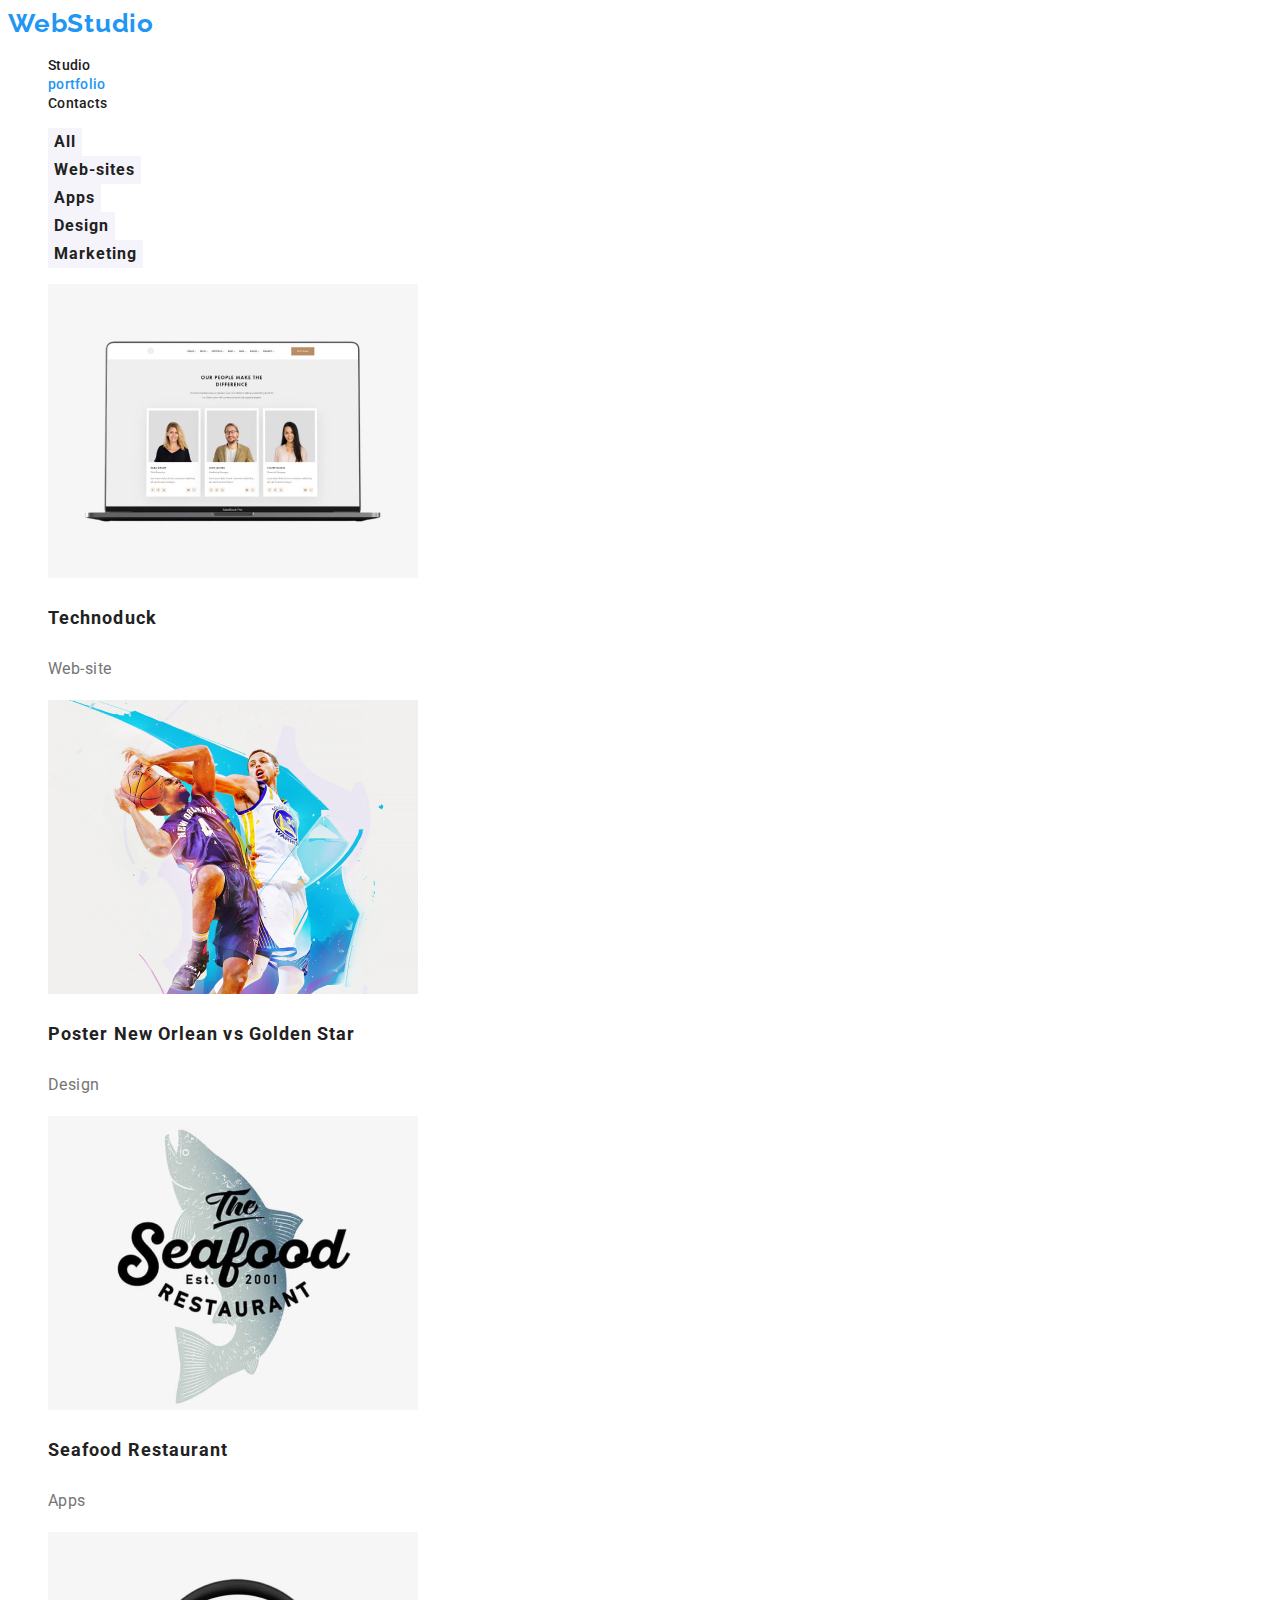
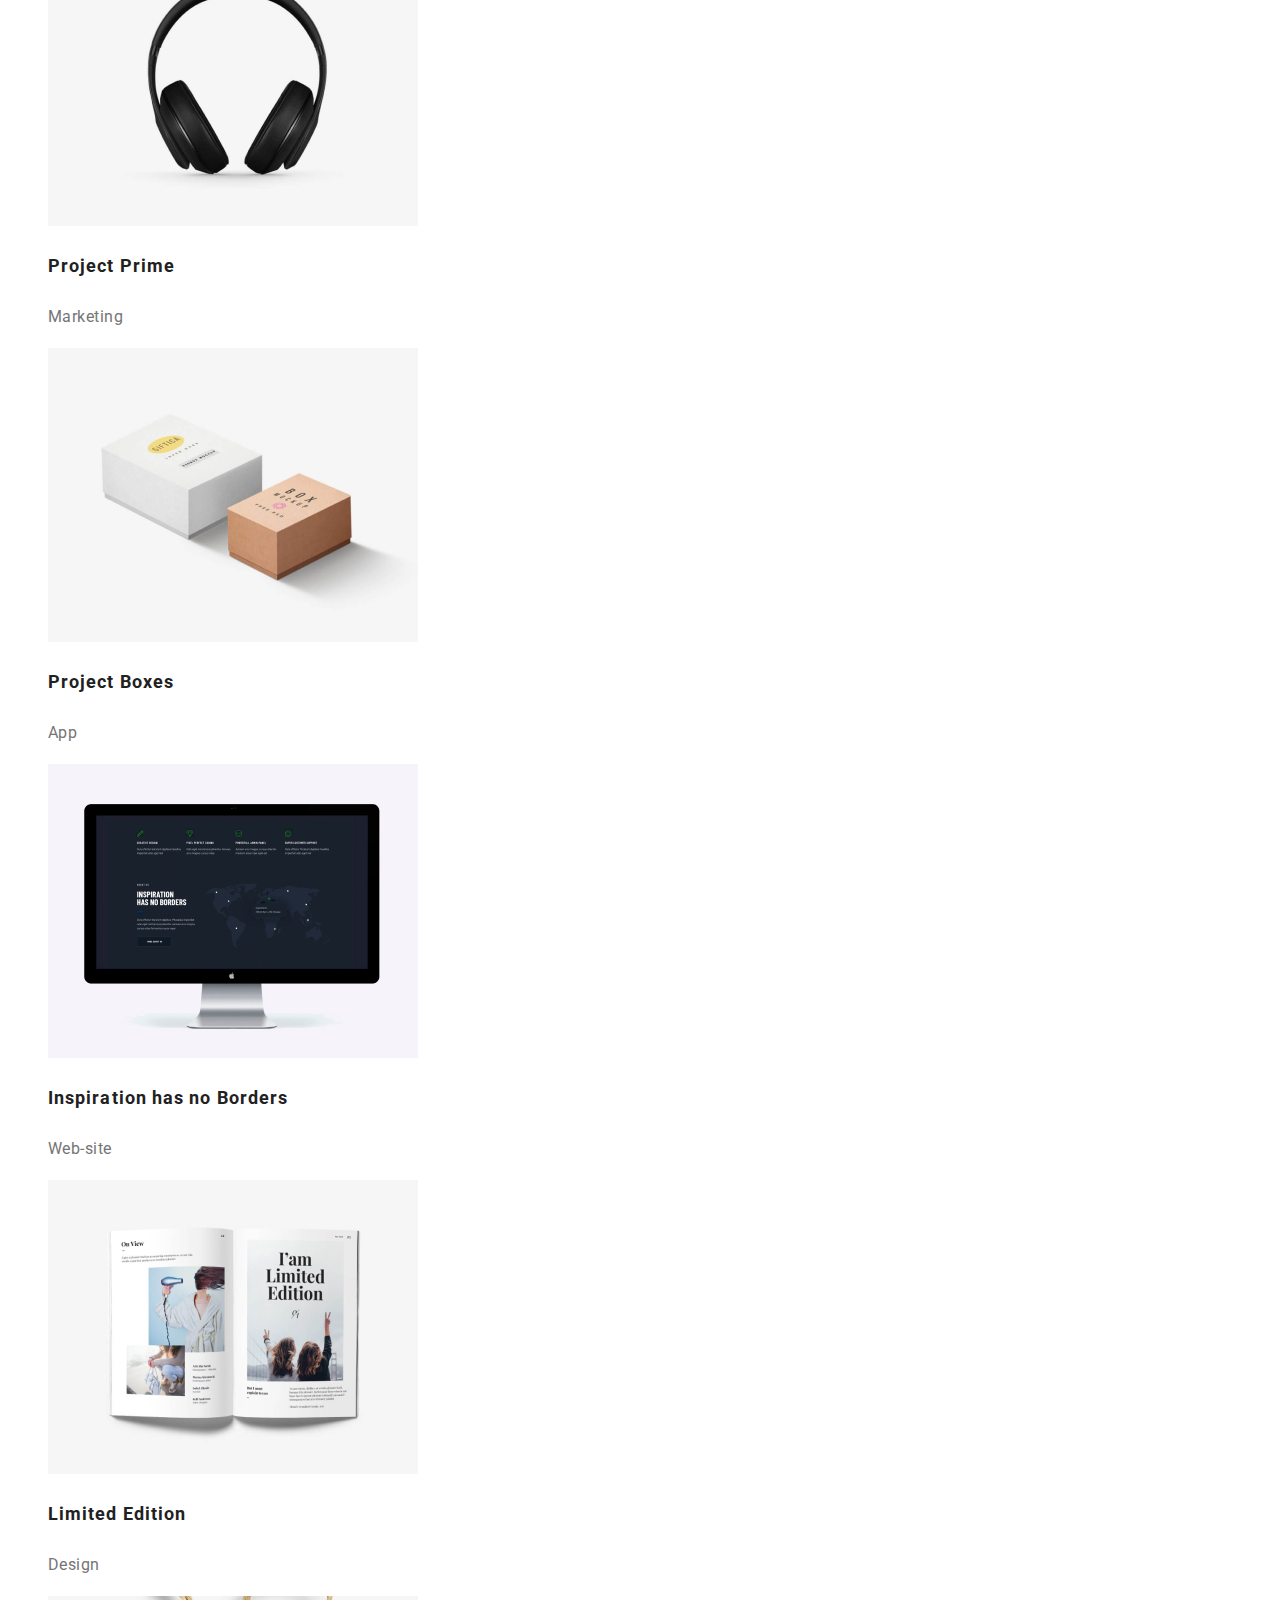
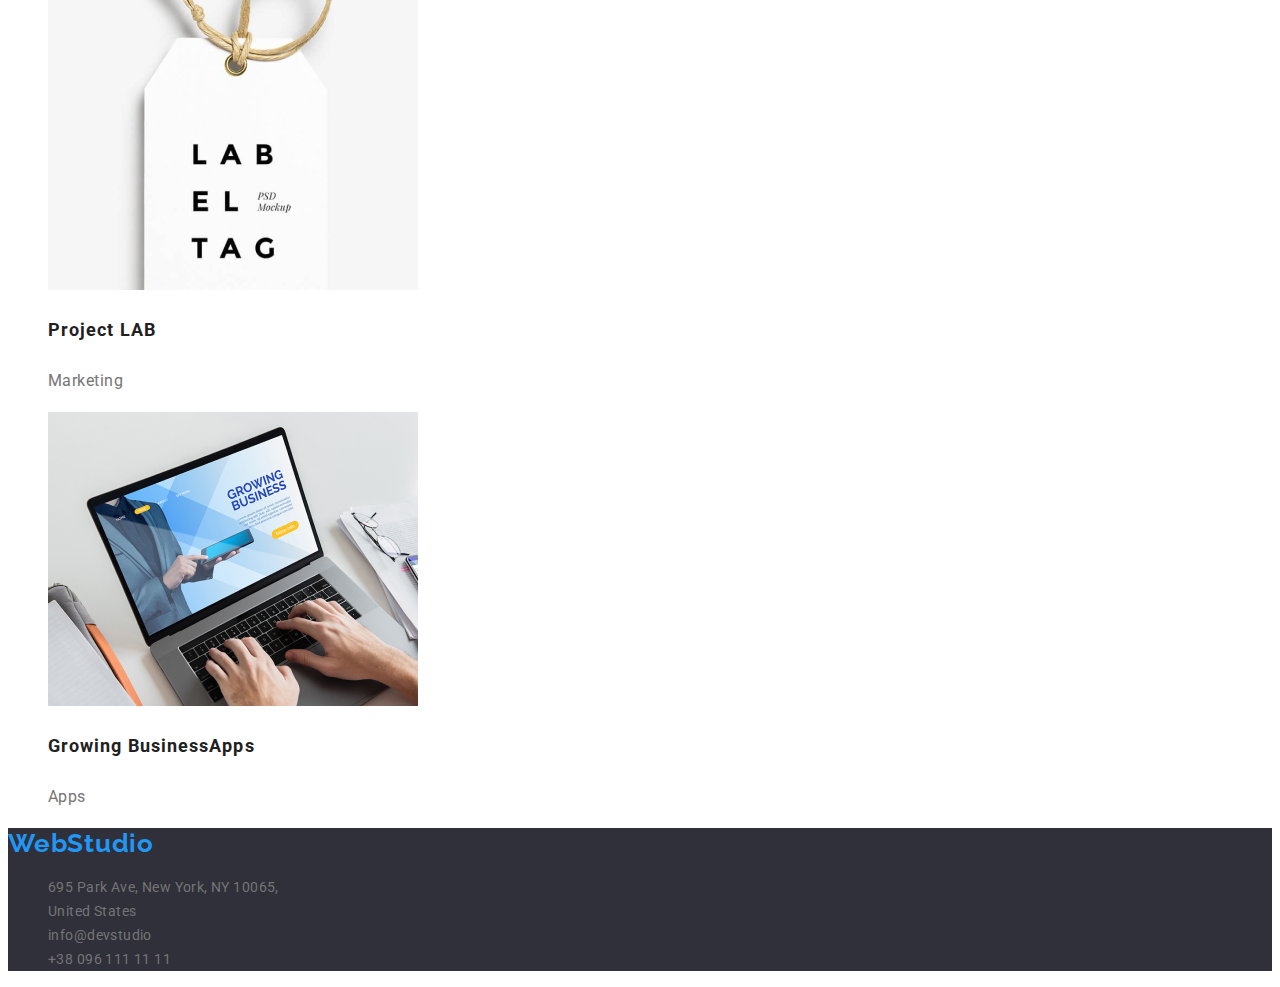
==== commit 2418e652: "fixation" ====
--- a/portfolio.html
+++ b/portfolio.html
@@ -14,10 +14,10 @@
     <header class="page-header">
         <nav class="nav-bar">
             <!-- Logo -->
-            <a href="./Portfolio.html" class="logo">WebStudio</a>
+            <a href="./Index.html" class="logo">WebStudio</a>
             <ul class="list">
-                <li><a class="nav-lnk active" href="./Portfolio.html">Studio</a></li>
-                <li><a class="nav-lnk" href="#">portfolio</a></li>
+                <li><a class="nav-lnk " href="./Portfolio.html">Studio</a></li>
+                <li><a class="nav-lnk active" href="#">portfolio</a></li>
                 <li><a class="nav-lnk" href="#" >Contacts</a></li>
             </ul>
         </nav>
@@ -26,48 +26,48 @@
     <main>
         <section class="portfolio-main-sec">
             <ul class="portfolio-btn , list">
-                <li><button class="btn  all" type="button">All</button></li>
-                <li><button class="btn" type="button">Web-sites</button></li>
-                <li><button class="btn" type="button">Apps</button></li>
-                <li><button class="btn" type="button">Design</button></li>
-                <li><button class="btn" type="button">Marketing</button></li>
+                <li><button class="portfolio-btn-item"  " type="button">All</button></li>
+                <li><button class="portfolio-btn-item" type="button">Web-sites</button></li>
+                <li><button class="portfolio-btn-item" type="button">Apps</button></li>
+                <li><button class="portfolio-btn-item" type="button">Design</button></li>
+                <li><button class="portfolio-btn-item" type="button">Marketing</button></li>
             </ul>     
             <ul class="list">
                 <li><img src="images/portfolio2.jpg" alt="Laptop" width="370" height="294">
-                    <h3>Technoduck</h3>
-                    <p>Web-site</p>
+                    <h3 class="portfolio-des">Technoduck</h3>
+                    <p class="portfolio-text">Web-site</p>
                 </li>
                 <li><img src="images/portfolio3.jpg" alt="footballers" width="370" height="294">
-                    <h3>Poster New Orlean vs Golden Star</h3>
-                    <p>Design</p>
+                    <h3 class="portfolio-des">Poster New Orlean vs Golden Star</h3>
+                    <p class="portfolio-text">Design</p>
                 </li>
                <li><img src="images/Seasonfood.jpg" alt="Restaurant logo" width="370" height="294">
-                    <h3>Seafood Restaurant </h3>
-                    <p>Apps</p>
+                    <h3 class="portfolio-des">Seafood Restaurant </h3>
+                    <p class="portfolio-text">Apps</p>
                 </li>
                 <li><img src="images/earbeats.jpg" alt="earbeats" width="370" height="294">
-                    <h3>Project Prime</h3>
-                    <p>Marketing</p>
+                    <h3 class="portfolio-des">Project Prime</h3>
+                    <p class="portfolio-text">Marketing</p>
                 </li>    
                 <li><img src="images/portfolio4.jpg" alt="Boxes" width="370" height="294">
-                    <h3>Project Boxes</h3>
-                    <p>App</p>
+                    <h3 class="portfolio-des">Project Boxes</h3>
+                    <p class="portfolio-text">App</p>
                 </li>
                  <li><img src="images/portfolio5.jpg" alt="Desktop" width="370" height="294">
-                    <h3>Inspiration has no Borders</h3>
-                    <p>Web-site</p>
+                    <h3 class="portfolio-des">Inspiration has no Borders</h3>
+                    <p class="portfolio-text">Web-site</p>
                 </li>
                 <li><img src="images/portfolio6.jpg" alt=" Book" width="370" height="294">
-                    <h3>Limited Edition</h3>
-                    <p>Design</p>
+                    <h3 class="portfolio-des">Limited Edition</h3>
+                    <p class="portfolio-text"> Design</p>
                 </li>
                 <li><img src="images/portfolio7.jpg" alt="Tag" width="370" height="294">
-                    <h3>Project LAB</h3>
-                    <p>Marketing</p>
+                    <h3 class="portfolio-des">Project LAB</h3>
+                    <p class="portfolio-text">Marketing</p>
                 </li>
                 <li><img src="images/portfolio8.jpg" alt="Laptop"  width="370" height="294">
-                    <h3>Growing BusinessApps</h3>
-                    <p>Apps</p>
+                    <h3 class="portfolio-des">Growing BusinessApps</h3>
+                    <p class="portfolio-text">Apps</p>
                 </li>
 
             </ul>
@@ -79,10 +79,10 @@
         <a href="./Index.html" class="logo">WebStudio</a>
         <address  class="address">
             <ul>
-                <li><a href="https://goo.gl/maps/HV7Q381R2bDrDJHS8" target="_blank">695 Park Ave, New York, NY 10065,
+                <li><a class="footer-lnk"href="https://goo.gl/maps/HV7Q381R2bDrDJHS8" target="_blank">695 Park Ave, New York, NY 10065,
                         <br>United States</a></li>
-                <li><a href="mailto:info@devstudio.com">info@devstudio</a></li>
-                <li><a href="tel:+380961111111">+38 096 111 11 11</a></li>
+                <li><a class="footer-lnk" href="mailto:info@devstudio.com">info@devstudio</a></li>
+                <li><a class="footer-lnk"href="tel:+380961111111">+38 096 111 11 11</a></li>
             </ul>
         </address>
     </footer>
--- a/css/styles.css
+++ b/css/styles.css
@@ -8,6 +8,7 @@
     --white-color: #ffffff;
     --dark-bg-color:  #2f303a;
     --light-bg-color: #f5f4f4;
+    --btn-bg-color:#f5f4fa;
 }
 
 body{
@@ -20,10 +21,6 @@
 
 ul{
     list-style: none;
-}
-
-p{
-    color:var(--secondary-text-color)
 }
 
 
@@ -55,7 +52,7 @@
     color: var(--other-color);
 }
 
-.header-contact{
+.header-contact-lnk{
     font-weight: 500;
     font-size: 14px;
     line-height: calc(16/14);
@@ -63,8 +60,8 @@
     color: var(--secondary-text-color);
 }
 
-.header-contact:hover,
-.header-contact:focus{
+.header-contact-lnk:hover,
+.header-contact-lnk:focus{
     color: var(--other-color);
 }
 
@@ -75,7 +72,7 @@
 }
 
 .hero-title{
-    font-weight: 500;
+    font-weight: 900;
     font-size: 44px;
     line-height: calc(60/44);
     text-align: center;
@@ -103,33 +100,92 @@
     background-color: darkblue;
     color: yellow;
 }
-
-
-
-.team{
-    background-color:var(--light-bg-color);
+/* WHAT WE DO SECTION */
+.what-we-do-tittle{
+    vertical-align: Center;
+    font-family: 'Roboto';
+    font-style: regular;
+    font-weight: 700;
+    font-size: 36px;
+    line-height: calc(42/36);
+    letter-spacing: 0.03em;
+    color: var(--main-text-color);
+}
+
+/* SKILLS SECTION */
+.skills-header{
+    vertical-align: Center;
+    font-family: 'Roboto';
+    font-style: regular;
+    font-weight: 700;
+    font-size: 36px;
+    line-height: calc(42/36);
+    letter-spacing: 0.03em;
+    color: var(--main-text-color);
+    
+
+}
+
+.skills-sec-tittle{
+    font-family: 'roboto';
+    font-weight: 700;
+    font-size: 14px;
+    line-height: calc(16/14);
+    letter-spacing: 0.03em; 
+    color: var(--main-text-color);
+}
+
+.skills-sec-text{
+    font-family: 'roboto';
+    font-weight: 400;
+    font-size: 14px;
+    line-height: calc(24/14);
+    letter-spacing: 0.03em;
+    color: var(--secondary-text-color);
+
+
+
+}
+/* TEAM SECTION */
+.team-header{
+    vertical-align: Center;
+    font-family: 'Roboto';
+    font-style: regular;
+    font-weight: 700;
+    font-size: 36px;
+    line-height: calc(42/36);
+    letter-spacing: 0.03em;
+    color: var(--main-text-color);
+}
+
+
+.team-des{
     vertical-align: Center ;
     text-align:center;
     font-family: 'Roboto';
-    font-style: normal;
+    font-style: regular;
     font-weight: 700;
     font-size: 16px;
     line-height: calc(19/16); 
     letter-spacing: 0.03em;
-
-    
-}
-
-img{
-    vertical-align:left ;
-}
-
-
-
-
-/* PORTFOLIO BUTTONS */
-
-.btn{
+    color: var(--main-text-color);
+}
+.team-text{ 
+    vertical-align: Center;
+    text-align: center;
+    font-family: 'Roboto';
+    font-style: medium;
+    font-weight: 400;
+    font-size: 16px;
+    line-height: calc(19/16);
+    letter-spacing: 0.03em;
+    color: var(--secondary-text-color);
+
+}
+   
+/* PORTFOLIO SECTION */
+
+.portfolio-btn-item{
     font-family: 'Roboto';
     font-style: medium;
     font-weight: 700;
@@ -139,14 +195,35 @@
     letter-spacing: 0.06em;
     color: var(--main-text-color);
     cursor: pointer;
-
-}
-
-.all{
+    border: none;
+    background-color: var(--btn-bg-color);
+}
+
+.portfolio-btn-item:hover,
+.portfolio-btn-item:focus{
     background-color: var(--other-color);
     color: var(--white-color);  
 }
 
+.portfolio-des{
+    font-family: 'Roboto';
+    font-style: medium;
+    font-weight: 700;
+    font-size: 18px;
+    line-height: calc(36/18);  
+    letter-spacing: 0.06em;
+    color: var(--main-text-color); 
+}
+
+.portfolio-text{
+    font-family: 'Roboto';
+    font-style: medium;
+    font-weight: 400;
+    font-size: 16px;
+    line-height: calc(30/16);
+    letter-spacing: 0.03em;
+    color: var(--secondary-text-color);
+}
 
 /* FOOTER */
 
@@ -155,8 +232,7 @@
     color: var(--secondary-text-color);
 }
 
-
-.address{
+.footer-lnk{
    font-style: normal;
    color: var(--secondary-text-color);
    font-family: 'Roboto';
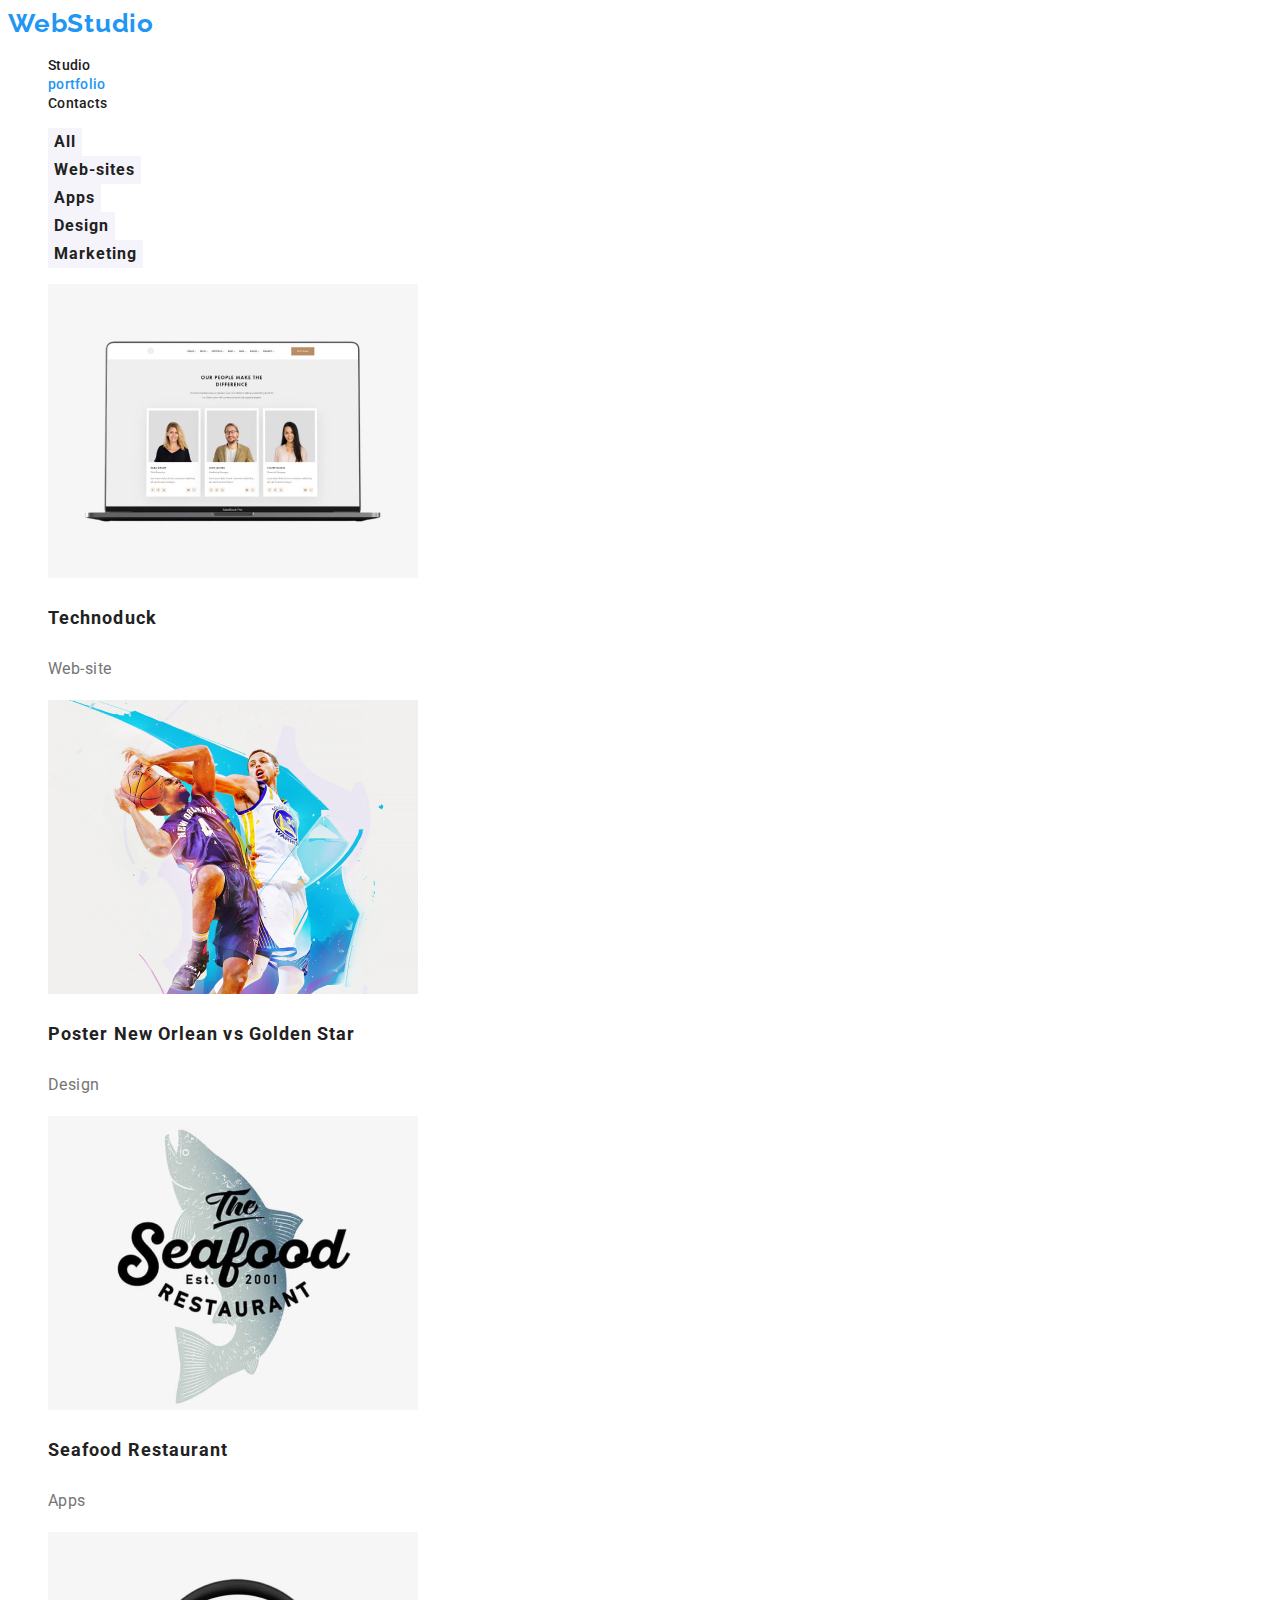
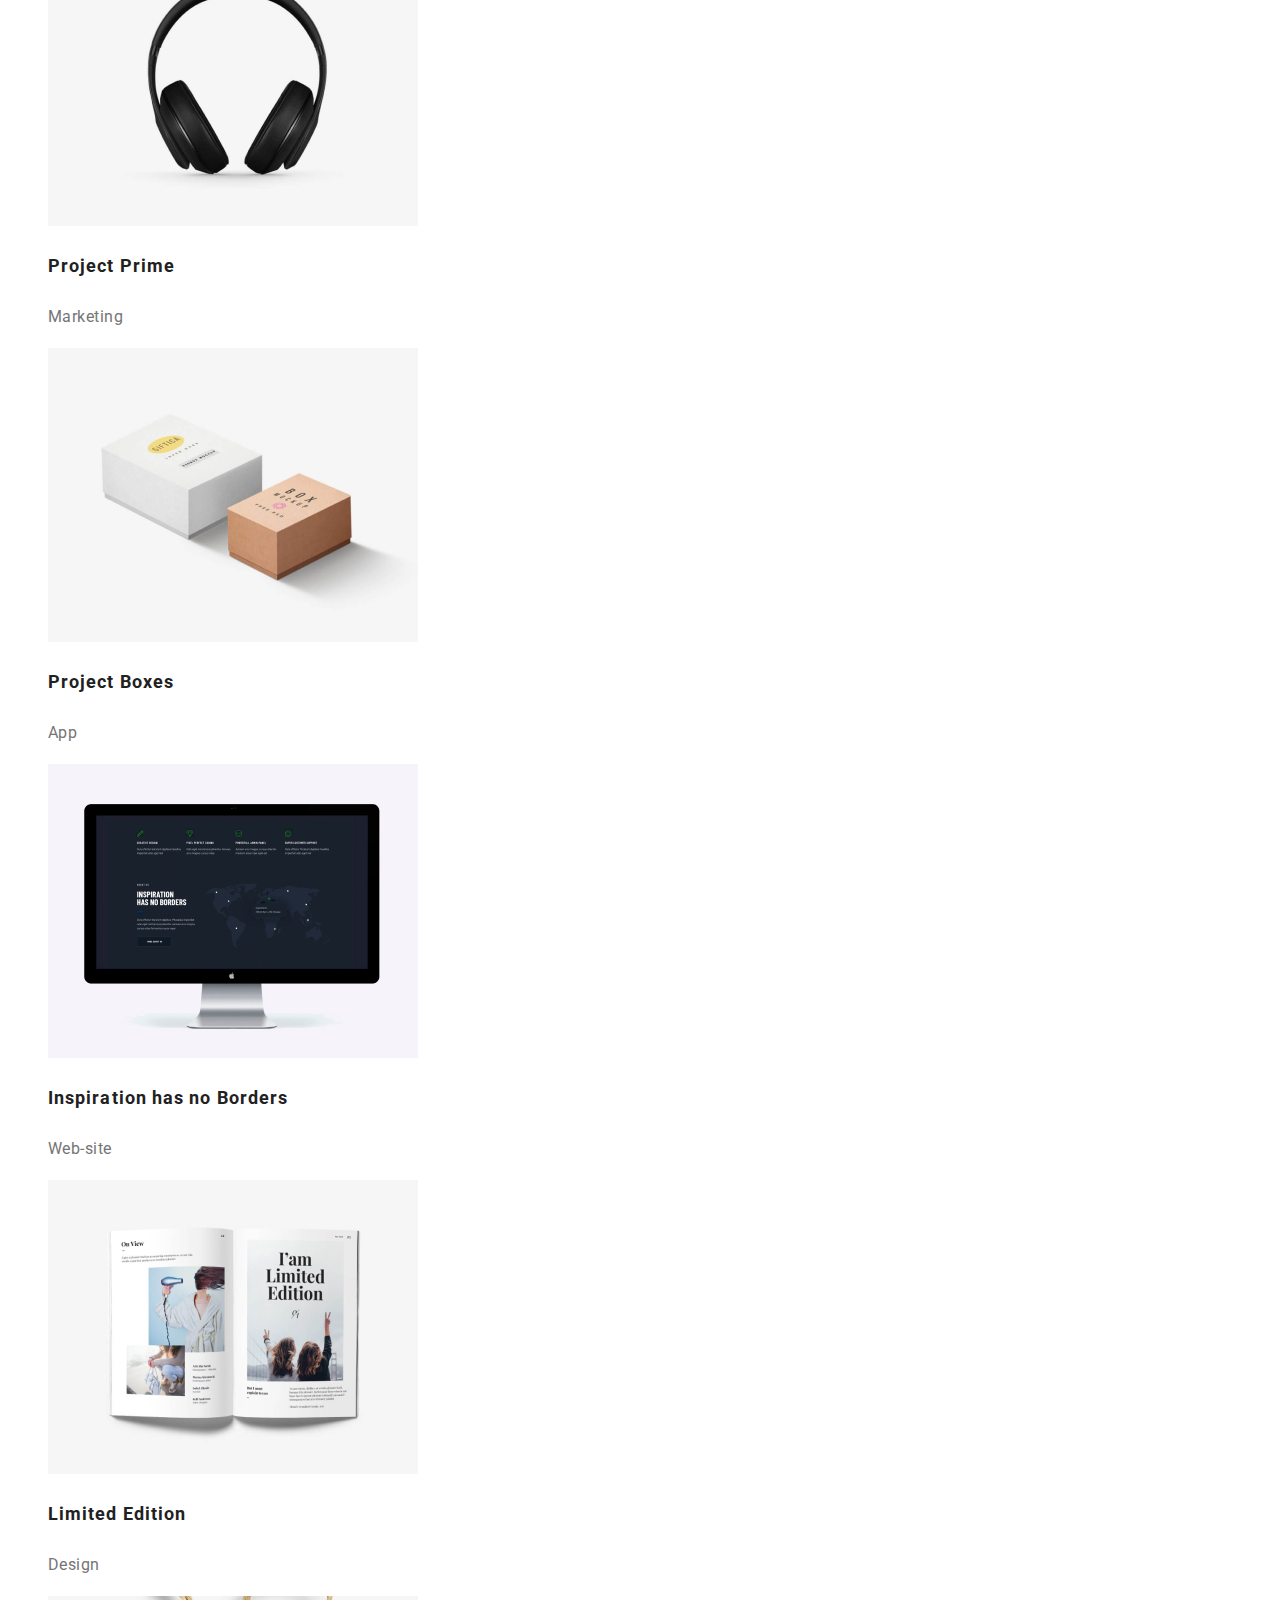
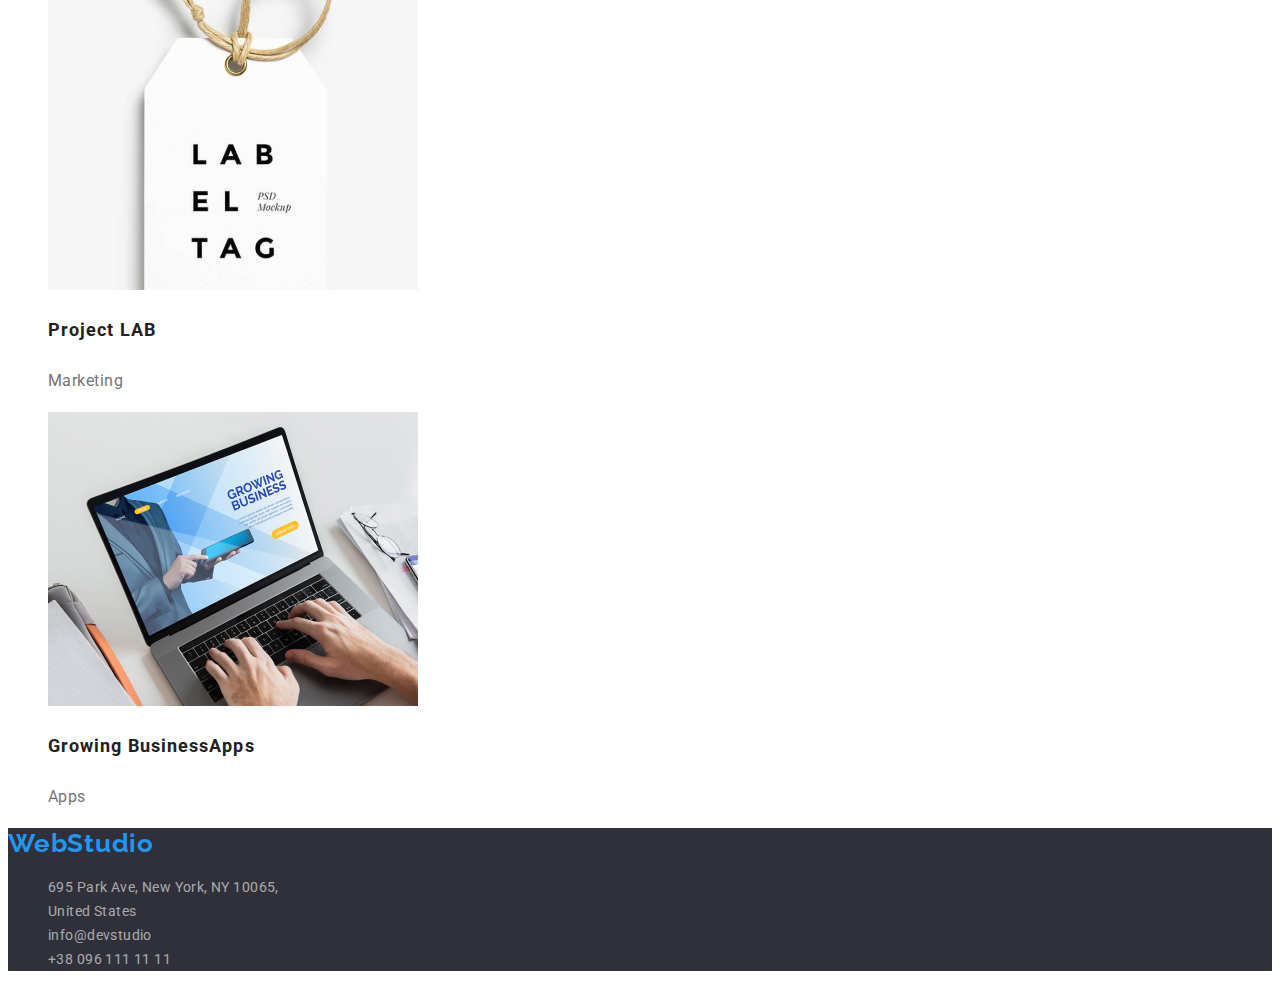
==== commit f8cbf664: "fixes" ====
--- a/portfolio.html
+++ b/portfolio.html
@@ -14,10 +14,10 @@
     <header class="page-header">
         <nav class="nav-bar">
             <!-- Logo -->
-            <a href="./Index.html" class="logo">WebStudio</a>
+            <a href="./index.html" class="logo">WebStudio</a>
             <ul class="list">
-                <li><a class="nav-lnk " href="./Portfolio.html">Studio</a></li>
-                <li><a class="nav-lnk active" href="#">portfolio</a></li>
+                <li><a class="nav-lnk " href="./index.html">Studio</a></li>
+                <li><a class="nav-lnk active" href="./portfolio.html">portfolio</a></li>
                 <li><a class="nav-lnk" href="#" >Contacts</a></li>
             </ul>
         </nav>
--- a/css/styles.css
+++ b/css/styles.css
@@ -9,6 +9,8 @@
     --dark-bg-color:  #2f303a;
     --light-bg-color: #f5f4f4;
     --btn-bg-color:#f5f4fa;
+    --footer-lnk-color:rgba(255, 255, 255, 0.6);
+    
 }
 
 body{
@@ -102,9 +104,7 @@
 }
 /* WHAT WE DO SECTION */
 .what-we-do-tittle{
-    vertical-align: Center;
-    font-family: 'Roboto';
-    font-style: regular;
+    font-style: normal;
     font-weight: 700;
     font-size: 36px;
     line-height: calc(42/36);
@@ -115,8 +115,7 @@
 /* SKILLS SECTION */
 .skills-header{
     vertical-align: Center;
-    font-family: 'Roboto';
-    font-style: regular;
+    font-style: normal;
     font-weight: 700;
     font-size: 36px;
     line-height: calc(42/36);
@@ -127,7 +126,6 @@
 }
 
 .skills-sec-tittle{
-    font-family: 'roboto';
     font-weight: 700;
     font-size: 14px;
     line-height: calc(16/14);
@@ -136,7 +134,6 @@
 }
 
 .skills-sec-text{
-    font-family: 'roboto';
     font-weight: 400;
     font-size: 14px;
     line-height: calc(24/14);
@@ -148,22 +145,20 @@
 }
 /* TEAM SECTION */
 .team-header{
-    vertical-align: Center;
-    font-family: 'Roboto';
-    font-style: regular;
+    font-style: normal;
     font-weight: 700;
     font-size: 36px;
     line-height: calc(42/36);
     letter-spacing: 0.03em;
     color: var(--main-text-color);
 }
-
+.team{
+    background-color: var(--light-bg-color);
+}
 
 .team-des{
-    vertical-align: Center ;
     text-align:center;
-    font-family: 'Roboto';
-    font-style: regular;
+    font-style: normal;
     font-weight: 700;
     font-size: 16px;
     line-height: calc(19/16); 
@@ -171,9 +166,7 @@
     color: var(--main-text-color);
 }
 .team-text{ 
-    vertical-align: Center;
-    text-align: center;
-    font-family: 'Roboto';
+    text-align: center;
     font-style: medium;
     font-weight: 400;
     font-size: 16px;
@@ -206,7 +199,6 @@
 }
 
 .portfolio-des{
-    font-family: 'Roboto';
     font-style: medium;
     font-weight: 700;
     font-size: 18px;
@@ -216,7 +208,6 @@
 }
 
 .portfolio-text{
-    font-family: 'Roboto';
     font-style: medium;
     font-weight: 400;
     font-size: 16px;
@@ -226,6 +217,9 @@
 }
 
 /* FOOTER */
+.address{
+    color: var(--white-color);
+}
 
 .footer{
     background-color: var(--dark-bg-color);
@@ -234,10 +228,9 @@
 
 .footer-lnk{
    font-style: normal;
-   color: var(--secondary-text-color);
-   font-family: 'Roboto';
    font-size: 14px;
    line-height: calc(24/14);
    letter-spacing: 0.03em;
    vertical-align: top;
-}
+   color:var(--footer-lnk-color);
+}
